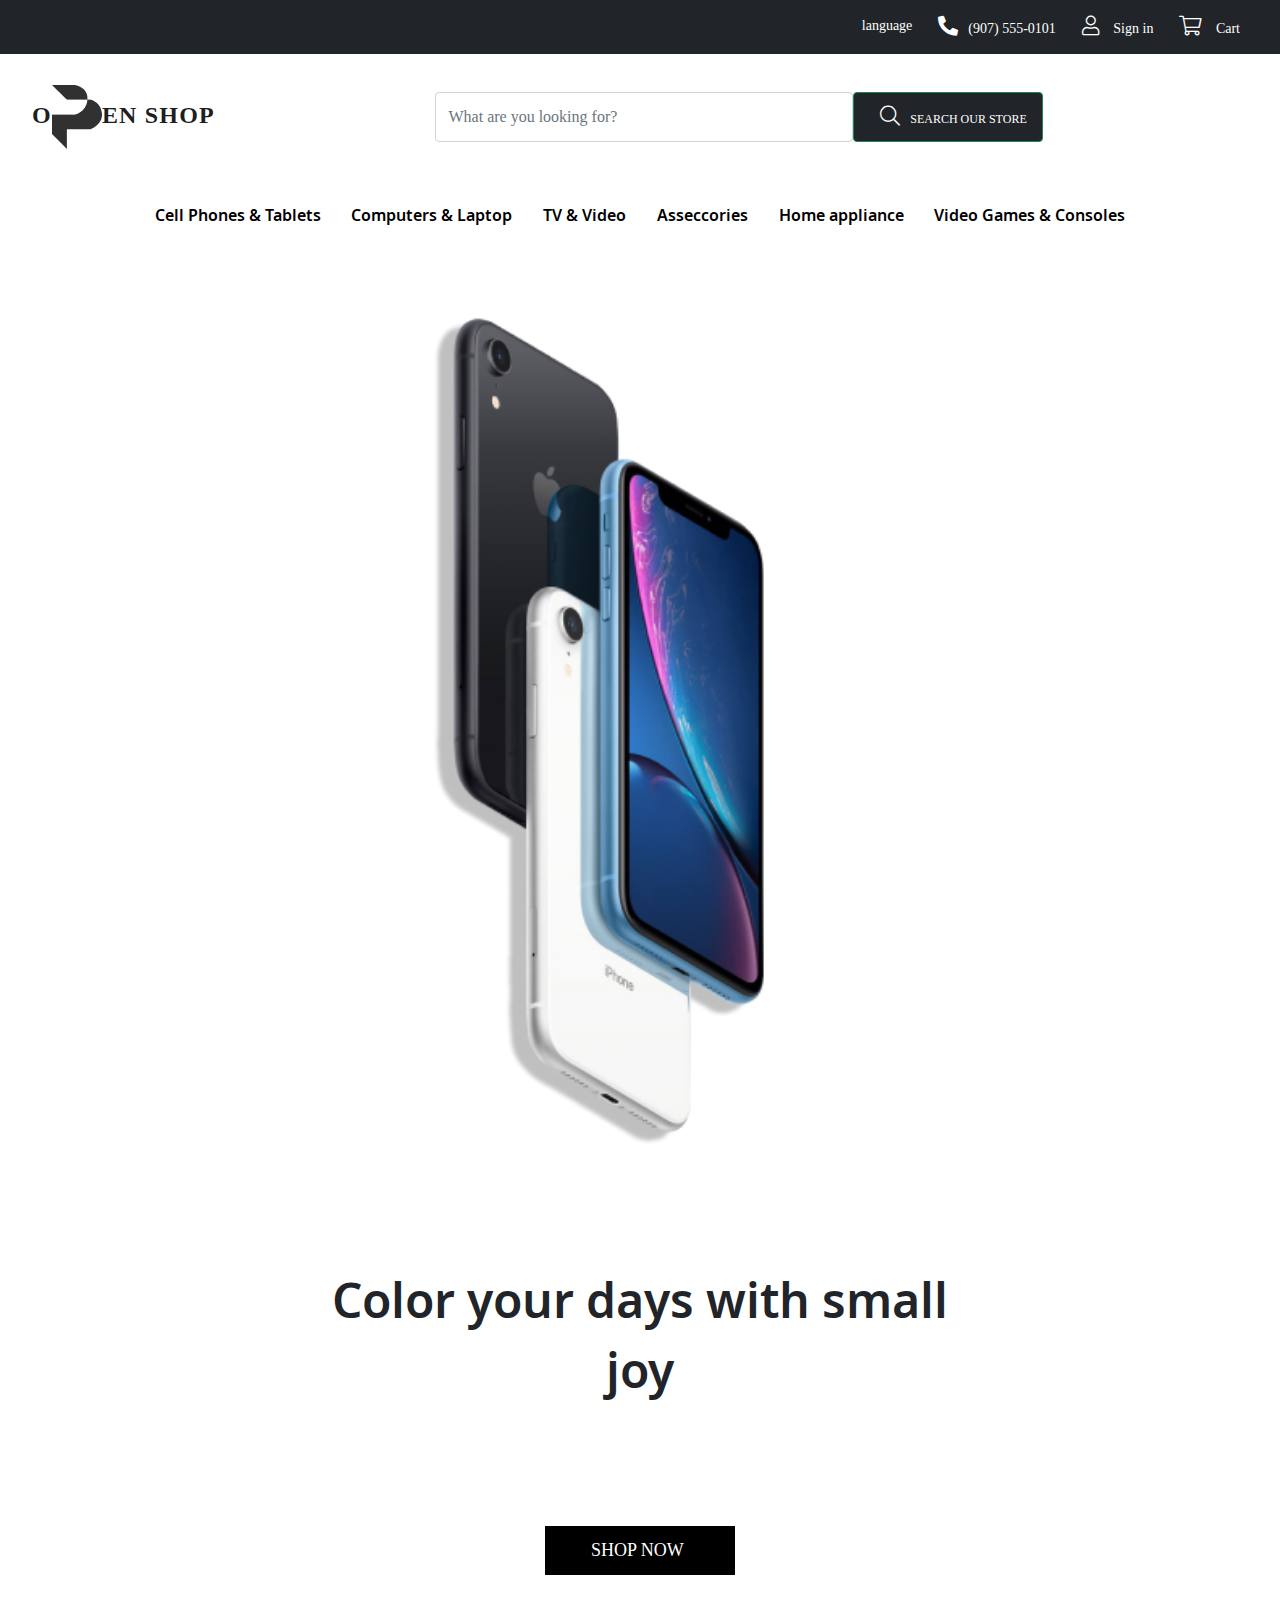
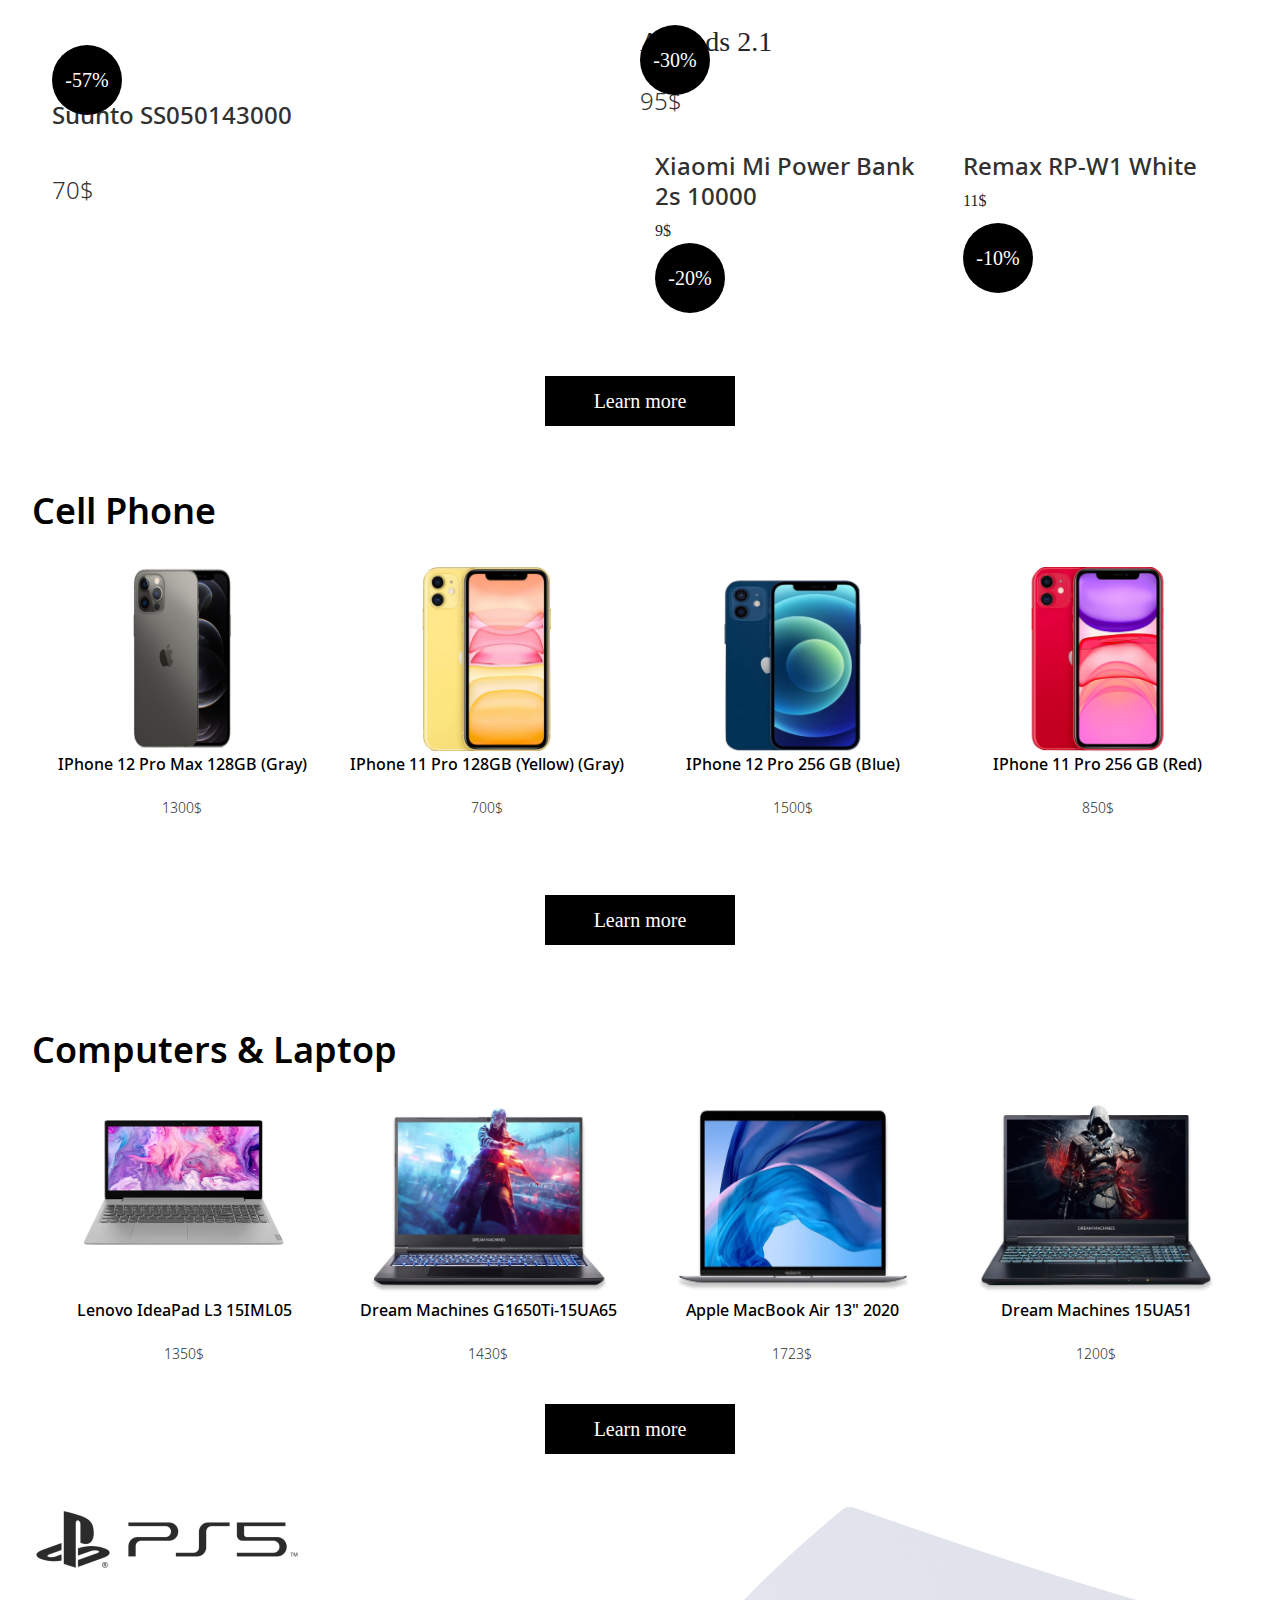
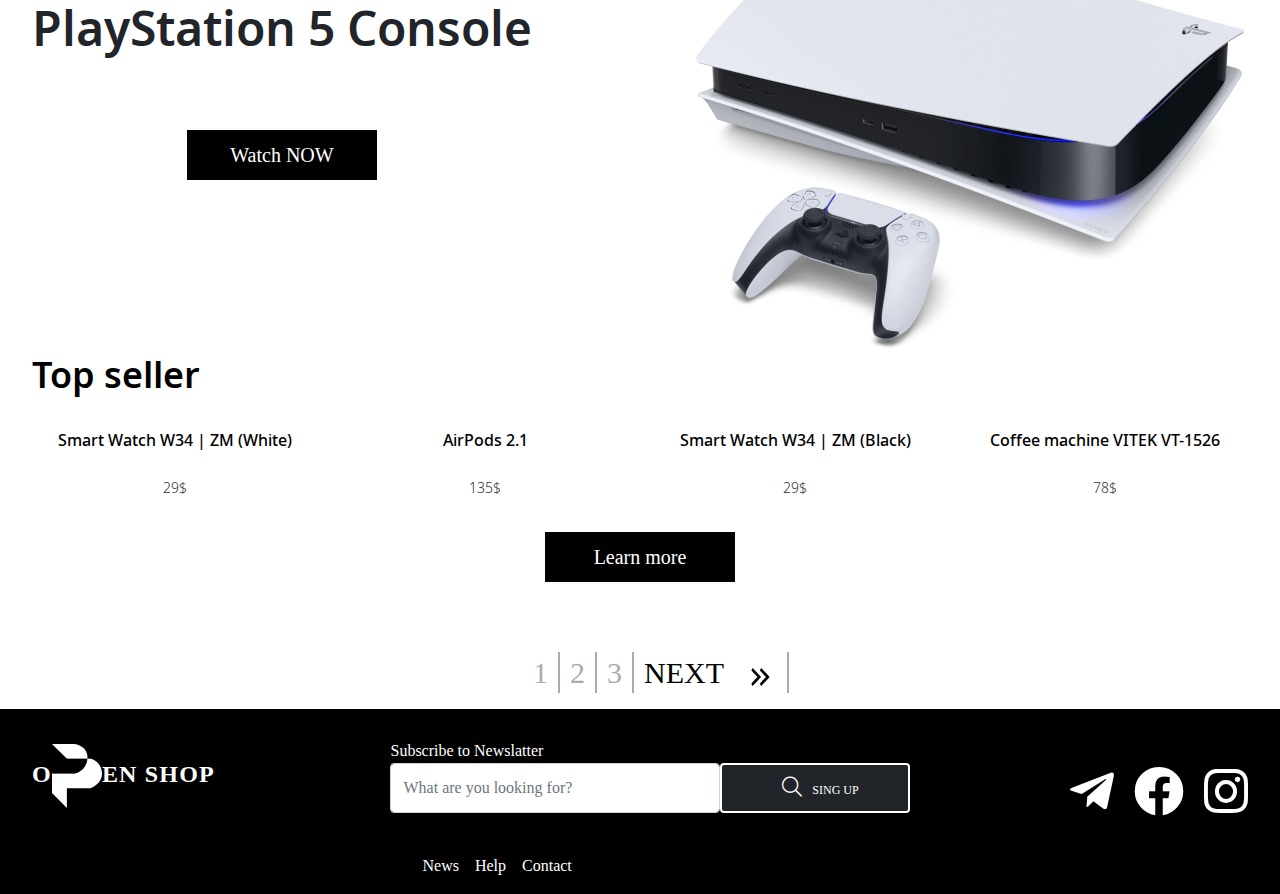
==== index.html @ b8045403 "make site" ====
<!DOCTYPE html>
<html lang="en">

<head>
  <meta charset="UTF-8">
  <meta http-equiv="X-UA-Compatible" content="IE=edge">
  <meta name="viewport" content="width=device-width, initial-scale=1.0">
  <title>Document</title>
  <link rel="stylesheet" href="style/bootstrap.min.css">
  <link rel="shortcut icon" href="images/ico.ico">
  <link rel="stylesheet" href="style/all.min.css">
  <link rel="stylesheet" href="style/style.css">
  <link rel="stylesheet" href="style/media.css">
</head>

<body>
  <header class="header">
    <nav class="header_content navbar navbar-expand-lg navbar-light bg-dark ">
      <div class="container ">

        <button class="navbar-toggler" type="button" data-bs-toggle="collapse" data-bs-target="#navbarNavDropdown"
          aria-controls="navbarNavDropdown" aria-expanded="false" aria-label="Toggle navigation">
          <span class="navbar-toggler-icon"></span>
        </button>
        <div class="collapse navbar-collapse" id="navbarNavDropdown">
          <ul class="navbar-nav ms-auto">
            <li class="nav-item dropdown">
              <a class="drop_position nav-link dropdown-toggle" href="#" id="navbarDropdownMenuLink" role="button"
                data-bs-toggle="dropdown" aria-expanded="false">
                language
              </a>


              <ul class="dropdown-menu" aria-labelledby="navbarDropdownMenuLink">
                <li><a class="drop_links dropdown-item" href="#">English</a></li>
                <li><a class="dropdown-item" href="#">Russian</a></li>
              </ul>
            </li>
            <li class="nav-item">
              <a class="nav-link active" aria-current="page" href="tel:'+907 555-0101'"><i
                  class="fas fa-phone-alt"></i>(907) 555-0101</a>
            </li>
            <li class="nav-item">
              <a class="nav-link" href="#"><i class="fal fa-user"></i> Sign in</a>
            </li>
            <li class="nav-item">
              <a class="nav-link" href="#"><i class="fal fa-shopping-cart"></i> Cart</a>
            </li>

          </ul>
        </div>

      </div>
    </nav>
    <nav class="navbar navbar-light nav2">
      <div class="container wrapper__nav d-flex">
        <a class="navbar-brand logo mogo">o<img src="images/logo.png" alt="">en shop</a>
        <a class="navbar-brand logo kogo">o<img src="images/Vector 1.png" alt="">en shop</a>

        <form class="d-flex col-lg-6 mar head__form">
          <input class="form-control me-0 mb-0 ino" type="search" placeholder="What are you looking for?"
            aria-label="Search">
          <button class="btn btn-outline-success form__btn bg-dark my-2 m-sm-0" type="submit"><i
              class="fal fa-search form__icon"></i>Search our store</button>
        </form>


      </div>
    </nav>

  </header>
  <main class="main">

    <div class="wrapper d-flex justify-content-between flex-lg-row flex-column align-items-center">
      <div class="dropdown">
        <button class="btn btn-secondary dropdown-toggle drop__button" type="button" id="dropdownMenuButton2"
          data-bs-toggle="dropdown" aria-expanded="false">
          Cell Phones & Tablets
        </button>
        <ul class="dropdown-menu dropdown-menu-dark list__m" aria-labelledby="dropdownMenuButton2">
          <div class="dive"></div>
          <div class="d-flex con">
            <ul class="main__list">
              <li><a class="dropdown-item pro" href="#">Cell Phones</a></li>
              <li><a class="dropdown-item" href="#">Xiaomi</a></li>
              <li><a class="dropdown-item" href="#">Apple</a></li>
              <li><a class="dropdown-item" href="#">Samsung</a></li>
              <li><a class="dropdown-item" href="#">Huawei</a></li>
              <li><a class="dropdown-item" href="#">BQ</a></li>
              <li><a class="dropdown-item" href="#">Nokia</a></li>
              <li><a class="dropdown-item" href="#">Inoi</a></li>
              <li><a class="dropdown-item" href="#">Vivo</a></li>
            </ul>
            <ul>
              <li><a class="dropdown-item pro" href="#">Tablets</a></li>
              <li><a class="dropdown-item" href="#">Xiaomi</a></li>
              <li><a class="dropdown-item" href="#">Separa</a></li>
              <li><a class="dropdown-item" href="#">ted link</a></li>
              <li><a class="dropdown-item" href="#">Samsung</a></li>
              <li><a class="dropdown-item" href="#">Huawei</a></li>
              <li><a class="dropdown-item" href="#">BQ</a></li>
              <li><a class="dropdown-item" href="#">More...</a></li>
            </ul>
          </div>




        </ul>
      </div>
      <div class="dropdown">
        <button class="btn btn-secondary dropdown-toggle drop__button" type="button" id="dropdownMenuButton2"
          data-bs-toggle="dropdown" aria-expanded="false">
          Computers & Laptop
        </button>
        <ul class="dropdown-menu dropdown-menu-dark list__m" aria-labelledby="dropdownMenuButton2">
          <div class="dive"></div>
          <div class="d-flex con">
            <ul class="main__list">
              <li><a class="dropdown-item pro" href="#">Cell Phones</a></li>
              <li><a class="dropdown-item" href="#">Xiaomi</a></li>
              <li><a class="dropdown-item" href="#">Apple</a></li>
              <li><a class="dropdown-item" href="#">Samsung</a></li>
              <li><a class="dropdown-item" href="#">Huawei</a></li>
              <li><a class="dropdown-item" href="#">BQ</a></li>
              <li><a class="dropdown-item" href="#">Nokia</a></li>
              <li><a class="dropdown-item" href="#">Inoi</a></li>
              <li><a class="dropdown-item" href="#">Vivo</a></li>
            </ul>
            <ul>
              <li><a class="dropdown-item pro" href="#">Tablets</a></li>
              <li><a class="dropdown-item" href="#">Xiaomi</a></li>
              <li><a class="dropdown-item" href="#">Separa</a></li>
              <li><a class="dropdown-item" href="#">ted link</a></li>
              <li><a class="dropdown-item" href="#">Samsung</a></li>
              <li><a class="dropdown-item" href="#">Huawei</a></li>
              <li><a class="dropdown-item" href="#">BQ</a></li>
              <li><a class="dropdown-item" href="#">More...</a></li>
            </ul>
          </div>




        </ul>
      </div>
      <div class="dropdown">
        <button class="btn btn-secondary dropdown-toggle drop__button" type="button" id="dropdownMenuButton2"
          data-bs-toggle="dropdown" aria-expanded="false">
          TV & Video
        </button>
        <ul class="dropdown-menu dropdown-menu-dark list__m" aria-labelledby="dropdownMenuButton2">
          <div class="dive"></div>
          <div class="d-flex con">
            <ul class="main__list">
              <li><a class="dropdown-item pro" href="#">Cell Phones</a></li>
              <li><a class="dropdown-item" href="#">Xiaomi</a></li>
              <li><a class="dropdown-item" href="#">Apple</a></li>
              <li><a class="dropdown-item" href="#">Samsung</a></li>
              <li><a class="dropdown-item" href="#">Huawei</a></li>
              <li><a class="dropdown-item" href="#">BQ</a></li>
              <li><a class="dropdown-item" href="#">Nokia</a></li>
              <li><a class="dropdown-item" href="#">Inoi</a></li>
              <li><a class="dropdown-item" href="#">Vivo</a></li>
            </ul>
            <ul>
              <li><a class="dropdown-item pro" href="#">Tablets</a></li>
              <li><a class="dropdown-item" href="#">Xiaomi</a></li>
              <li><a class="dropdown-item" href="#">Separa</a></li>
              <li><a class="dropdown-item" href="#">ted link</a></li>
              <li><a class="dropdown-item" href="#">Samsung</a></li>
              <li><a class="dropdown-item" href="#">Huawei</a></li>
              <li><a class="dropdown-item" href="#">BQ</a></li>
              <li><a class="dropdown-item" href="#">More...</a></li>
            </ul>
          </div>




        </ul>
      </div>
      <div class="dropdown">
        <button class="btn btn-secondary dropdown-toggle drop__button" type="button" id="dropdownMenuButton2"
          data-bs-toggle="dropdown" aria-expanded="false">
          Asseccories
        </button>
        <ul class="dropdown-menu dropdown-menu-dark list__m" aria-labelledby="dropdownMenuButton2">
          <div class="dive"></div>
          <div class="d-flex con">
            <ul class="main__list">
              <li><a class="dropdown-item pro" href="#">Cell Phones</a></li>
              <li><a class="dropdown-item" href="#">Xiaomi</a></li>
              <li><a class="dropdown-item" href="#">Apple</a></li>
              <li><a class="dropdown-item" href="#">Samsung</a></li>
              <li><a class="dropdown-item" href="#">Huawei</a></li>
              <li><a class="dropdown-item" href="#">BQ</a></li>
              <li><a class="dropdown-item" href="#">Nokia</a></li>
              <li><a class="dropdown-item" href="#">Inoi</a></li>
              <li><a class="dropdown-item" href="#">Vivo</a></li>
            </ul>
            <ul>
              <li><a class="dropdown-item pro" href="#">Tablets</a></li>
              <li><a class="dropdown-item" href="#">Xiaomi</a></li>
              <li><a class="dropdown-item" href="#">Separa</a></li>
              <li><a class="dropdown-item" href="#">ted link</a></li>
              <li><a class="dropdown-item" href="#">Samsung</a></li>
              <li><a class="dropdown-item" href="#">Huawei</a></li>
              <li><a class="dropdown-item" href="#">BQ</a></li>
              <li><a class="dropdown-item" href="#">More...</a></li>
            </ul>
          </div>




        </ul>
      </div>
      <div class="dropdown">
        <button class="btn btn-secondary dropdown-toggle drop__button" type="button" id="dropdownMenuButton2"
          data-bs-toggle="dropdown" aria-expanded="false">
          Home appliance
        </button>
        <ul class="dropdown-menu dropdown-menu-dark list__m" aria-labelledby="dropdownMenuButton2">
          <div class="dive"></div>
          <div class="d-flex con">
            <ul class="main__list">
              <li><a class="dropdown-item pro" href="#">Cell Phones</a></li>
              <li><a class="dropdown-item" href="#">Xiaomi</a></li>
              <li><a class="dropdown-item" href="#">Apple</a></li>
              <li><a class="dropdown-item" href="#">Samsung</a></li>
              <li><a class="dropdown-item" href="#">Huawei</a></li>
              <li><a class="dropdown-item" href="#">BQ</a></li>
              <li><a class="dropdown-item" href="#">Nokia</a></li>
              <li><a class="dropdown-item" href="#">Inoi</a></li>
              <li><a class="dropdown-item" href="#">Vivo</a></li>
            </ul>
            <ul>
              <li><a class="dropdown-item pro" href="#">Tablets</a></li>
              <li><a class="dropdown-item" href="#">Xiaomi</a></li>
              <li><a class="dropdown-item" href="#">Separa</a></li>
              <li><a class="dropdown-item" href="#">ted link</a></li>
              <li><a class="dropdown-item" href="#">Samsung</a></li>
              <li><a class="dropdown-item" href="#">Huawei</a></li>
              <li><a class="dropdown-item" href="#">BQ</a></li>
              <li><a class="dropdown-item" href="#">More...</a></li>
            </ul>
          </div>




        </ul>
      </div>
      <div class="dropdown">
        <button class="btn btn-secondary dropdown-toggle drop__button" type="button" id="dropdownMenuButton2"
          data-bs-toggle="dropdown" aria-expanded="false">
          Video Games & Consoles
        </button>
        <ul class="dropdown-menu dropdown-menu-dark list__m" aria-labelledby="dropdownMenuButton2">
          <div class="dive"></div>
          <div class="d-flex con">
            <ul class="main__list">
              <li><a class="dropdown-item pro" href="#">Cell Phones</a></li>
              <li><a class="dropdown-item" href="#">Xiaomi</a></li>
              <li><a class="dropdown-item" href="#">Apple</a></li>
              <li><a class="dropdown-item" href="#">Samsung</a></li>
              <li><a class="dropdown-item" href="#">Huawei</a></li>
              <li><a class="dropdown-item" href="#">BQ</a></li>
              <li><a class="dropdown-item" href="#">Nokia</a></li>
              <li><a class="dropdown-item" href="#">Inoi</a></li>
              <li><a class="dropdown-item" href="#">Vivo</a></li>
            </ul>
            <ul>
              <li><a class="dropdown-item pro" href="#">Tablets</a></li>
              <li><a class="dropdown-item" href="#">Xiaomi</a></li>
              <li><a class="dropdown-item" href="#">Separa</a></li>
              <li><a class="dropdown-item" href="#">ted link</a></li>
              <li><a class="dropdown-item" href="#">Samsung</a></li>
              <li><a class="dropdown-item" href="#">Huawei</a></li>
              <li><a class="dropdown-item" href="#">BQ</a></li>
              <li><a class="dropdown-item" href="#">More...</a></li>
            </ul>
          </div>




        </ul>
      </div>
    </div>
    <!-- <div id="carouselExampleIndicators" class="carousel slide" data-bs-ride="carousel">
          <div class="carousel-indicators">
            <button type="button" data-bs-target="#carouselExampleIndicators" data-bs-slide-to="0" class="active " aria-current="true" aria-label="Slide 1"></button>
            <button type="button" data-bs-target="#carouselExampleIndicators" data-bs-slide-to="1" aria-label="Slide 2"></button>
            <button type="button" data-bs-target="#carouselExampleIndicators" data-bs-slide-to="2" aria-label="Slide 3"></button>
          </div>
          <div class="carousel-inner">
            <div class="carousel-item active d-flex">
              <img src="../my-work/images/apple_watch.png" class="d-block w-100 carousel-item__photo" alt="...">
              <div class="carousel-item__content d-flex flex-column align-items-center ">
                <h2 class="carousel-item__title">Color your days with small joy</h2>
                <a href="#" class="carousel-item__btn">SHOP NOW</a>
              </div>
            </div>
          
            <div class="carousel-item d-flex">
              <img src="../my-work/images/xr.png" class="d-block w-100 carousel-item__photo" alt="...">
              
            </div>
            
          </div>
         
        </div> -->




    <section class="slider">
      <div id="carouselExampleIndicators" class="carousel slide" data-bs-ride="carousel">
        <div class="carousel-indicators d-none">
          <button type="button" data-bs-target="#carouselExampleIndicators" data-bs-slide-to="0" class="active"
            aria-current="true" aria-label="Slide 1"></button>
          <button type="button" data-bs-target="#carouselExampleIndicators" data-bs-slide-to="1"
            aria-label="Slide 2"></button>
        </div>
        <div class="carousel-inner seco">
          <div class="container">
            <div class="row">
              <div class="slider-img col-xxl-6">
                <div class="carousel-item active">
                  <img src="images/xr.png" class="d-block w-100" alt="...">
                </div>
                <div class="carousel-item ">
                  <img src="images/apple_watch.png" class="d-block w-100" alt="...">
                </div>
                
              </div>
              <div class="slider-content col-xxl-6 d-flex flex-column align-items-center">
                <h2 class="carousel-item__title">Color your days with small joy</h2>
                <a href="#" class="carousel-item__btn">SHOP NOW</a>
              </div>
            </div>
          </div>

        </div>
      </div>
    </section>
    <section class="discount">
      <div class="container">
        <div class="row">
          <div class="discount__content d-flex justify-content-between mb-5">
            <div class="discount__main col-xl-6 col-lg-6">
              <div class="discount__lable"><span>-57%</span></div><img src="../my-work/images/watches.jpeg" alt="" class="discount__main-photo d-block ">
              <h3 class="discount__main-title">Suunto SS050143000</h3>
              <span class="discount__price">70$</span>
            </div>
            <div class="discount__right col-xl-6 col-lg-6">
              <div class="discount__up">
                <div class="discount__lable">
                  <span>-30%</span></div><img src="../my-work/images/airpods.jpeg" alt="" class="discount__up-photo">
                  <h3 class="discount__up-title">Airpods 2.1</h3>
                  <span class="discount__price">95$</span>
                

              </div>
              <div class="discount__down d-flex flex-wrap justify-content-between">
                <div class="discount__down-left col-xl-3 col-lg-3">
                  <h3 class="discount__down-left-title">Xiaomi Mi Power Bank 2s 10000</h3>
                  <span class="discount__cost">9$</span>
                  <div class="discount__bottom d-flex align-items-end justify-content-between">
                   <div class="discount__lablek"><span>-20%</span></div>
                   <img src="../my-work/images/powerbank.png" alt="" class="discount__down-left-photo">
  
 
                  </div>
                 
                </div>
                <div class="discount__down-right">
                  <h3 class="discount__down-left-title">Remax RP-W1 White</h3>
                  <span class="discount__cost">11$</span>
                  <div class="discount__bottom v d-flex align-items-end justify-content-between">
                   <div class="discount__lablek"><span>-10%</span></div>
                   <img src="../my-work/images/macsafe.jpeg" alt="" class="discount__down-left-photo">
  
 
                  </div>
                </div>
              </div>
            </div>
          </div>
        </div>
       <a href="#" class="discount__btn d-flex justify-content-center align-items-center">Learn more</a>
      </div>
    </section>
    <section class="phones">
      <div class="container">
        <h2 class="titles">Cell Phone</h2>
        <div class="row">
          <div class="phones__cards d-flex flex-wrap justify-content-center justify-content-xl-between ">
            <div class="phones__item">
              <img src="images/12pro.png" alt="" class="phones__img">
              <img src="images/shadow.png" alt="" class="phones__shadow kogo">
              <h3 class="phones__title">IPhone 12 Pro Max 128GB (Gray)</h3>
              <span class="phones__price pc__price">1300$</span>
            </div>
            <div class="phones__item">
              <img src="images/yel.png" alt="" class="phones__img">
              <img src="images/shadow.png" alt="" class="phones__shadow kogo">
              <h3 class="phones__title">IPhone 11 Pro 128GB (Yellow) (Gray)</h3>
              <span class="phones__price pc__price">700$</span>
            </div>
            <div class="phones__item">
              <img src="images/blue.png" alt="" class="phones__img">
              <img src="images/shadow.png" alt="" class="phones__shadow kogo">
              <h3 class="phones__title">IPhone 12 Pro 256 GB (Blue)</h3>
              <span class="phones__price pc__price">1500$</span>
            </div>
            <div class="phones__item">
              <img src="images/red.png" alt="" class="phones__img">
              <img src="images/shadow.png" alt="" class="phones__shadow kogo">
              <h3 class="phones__title">IPhone 11 Pro 256 GB (Red)</h3>
              <span class="phones__price pc__price">850$</span>
            </div>
          
           
          </div>
        </div>
        <a href="../my-work/buy.html" class="discount__btn d-flex justify-content-center align-items-center">Learn more</a>
      </div>
    </section>
    <section class="pc">
      <div class="container">
        <h2 class="titles">Computers & Laptop</h2>
        <div class="row">
          <div class="pc__cards d-grid">
            <div class="pc__item d-flex flex-column align-items-center ">
              <img src="images/laptop.png" alt="" class="pc__photo">
              <h3 class="pc__title">Lenovo IdeaPad L3 15IML05</h3>
              <span class="pc__price">1350$</span>
            </div>
            <div class="pc__item d-flex flex-column align-items-center ">
              <img src="images/lap2.png" alt="" class="pc__photo">
              <h3 class="pc__title">Dream Machines G1650Ti-15UA65</h3>
              <span class="pc__price">1430$</span>
            </div>
            <div class="pc__item d-flex flex-column align-items-center">
              <img src="images/lap3.png" alt="" class="pc__photo">
              <h3 class="pc__title">Apple MacBook Air 13" 2020</h3>
              <span class="pc__price">1723$</span>
            </div>
            <div class="pc__item d-flex flex-column align-items-center">
              <img src="images/lap4.png" alt="" class="pc__photo">
              <h3 class="pc__title">Dream Machines 15UA51</h3>
              <span class="pc__price">1200$</span>
            </div>
           
          </div>
        </div>
        <a href="#" class="discount__btn d-flex justify-content-center align-items-center">Learn more</a>
      </div>
    </section>
    <section class="play">
      <div class="container">
        <div class="row">
          <div class="play__box d-flex justify-content-between">
            <div class="play__content">
              <a href="#" class="play__logo mogo"><img src="images/ps-logo.png" alt=""></a>
              <a href="#" class="play__logo kogo"><img src="images/pswhite.png" alt=""></a>
              
              <h2 class="play__title">PlayStation 5 Console</h2>
              <a href="#" class="discount__btn d-flex justify-content-center align-items-center my-2">Watch NOW</a>
            </div>
            <img src="images/ps.png" alt="" class="play__photo">
          </div>
        </div>
      </div>
    </section>
    <div class="top">
      <div class="container">
        <h2 class="titles">Top seller</h2>
        <div class="row">
          <div class="top__item col-sm-6 col-12 d-flex flex-column align-items-center col-md-6 col-xl-3 col-lg-3">
            <img src="images/iwatch.png" alt="" class="top__photo pc__photo slider__photo kogo">
            <h3 class="top__title pc__title">Smart Watch W34 | ZM (White)</h3>
            <span class="top__price d-flex justify-content-center my-1 pc__price">29$</span>
          </div>
          <div class="top__item col-sm-6 col-12 d-flex flex-column align-items-center col-md-6 col-xl-3 col-lg-3">
            <img src="images/airpods.png" alt="" class="top__photo pc__photo slider__photo kogo">
            <h3 class="top__title pc__title">AirPods 2.1</h3>
            <span class="top__price d-flex justify-content-center my-1 pc__price">135$</span>
          </div>
          <div class="top__item col-sm-6 col-12 d-flex flex-column align-items-center col-md-6 col-xl-3 col-lg-3">
            <img src="images/topper.png" alt="" class="top__photo pc__photo slider__photo kogo">
            <h3 class="top__title pc__title">Smart Watch W34 | ZM (Black)</h3>
            <span class="top__price d-flex justify-content-center my-1 pc__price">29$</span>
          </div>
          <div class="top__item col-sm-6 col-12 d-flex flex-column align-items-center col-md-6 col-xl-3 col-lg-3">
            <img src="images/cofee.png" alt="" class="top__photo pc__photo slider__photo kogo">
            <h3 class="top__title pc__title">Coffee machine VITEK VT-1526</h3>
            <span class="top__price d-flex justify-content-center my-1 pc__price">78$</span>
          </div>
        </div>
        <a href="#" class="discount__btn d-flex justify-content-center align-items-center my-3">Learn more</a>
      </div>
    </div>
    <div class="main__pages">
      <ul class="main__pages-list d-flex justify-content-center">
        <li><a href="index.html" class="main__pages-link">1</a></li>
        <li><a href="page2.html" class="main__pages-link">2</a></li>
        <li><a href="buy.html" class="main__pages-link">3</a></li>
        <li><a href="index.html" class="main__pages-link"><span>next</span> </a></li>
        <li><a href="index.html" class="main__pages-link mogo"><img src="images/back.png" alt=""></a></li>
        <li><a href="index.html" class="main__pages-link kogo"><img src="images/icowhite.png" alt=""></a></li>
      </ul>
      
    </div>
  </main>
  <footer class="footer">
    <div class="container">
      <div class="row">
        <div class="footer__content d-flex justify-content-between">
          <a class="navbar-brand logo text-start f">o<img src="images/logo__white.png" alt="">en shop</a>
          <div class="footer__div">
            
            <form class="d-flex col-lg-6 mar flex-column lar">
              <span class="footer__info d-block">Subscribe to Newslatter</span>
              <div class="wr d-flex">
                <input class="form-control me-0 mb-0" type="search" placeholder="What are you looking for?"
                aria-label="Search">
              <button class="btn btn-outline-success form__btn bg-dark footer__bor" type="submit"><i
                  class="fal fa-search form__icon"></i>SING UP</button>
              </div>
            
            </form>
            <ul class="footer__list d-flex">
              <li><a href="#" class="footer__link">News</a></li>
              <li><a href="#" class="footer__link mx-3">Help</a></li>
              <li><a href="#" class="footer__link">Contact</a></li>
            </ul>
          </div>
          <div class="ico d-flex">
           <a href="#" class="ico__link"><i class="fab fa-telegram-plane"></i></a>
           <a href="#" class="ico__link"><i class="fab fa-facebook"></i></a>
           <a href="#" class="ico__link"><i class="fab fa-instagram"></i></a> 
            
            
          </div>
        </div>
        
        
       
      </div>
    </div>
  </footer>

  <script src="js/bootstrap.bundle.min.js"></script>
</body>

</html>
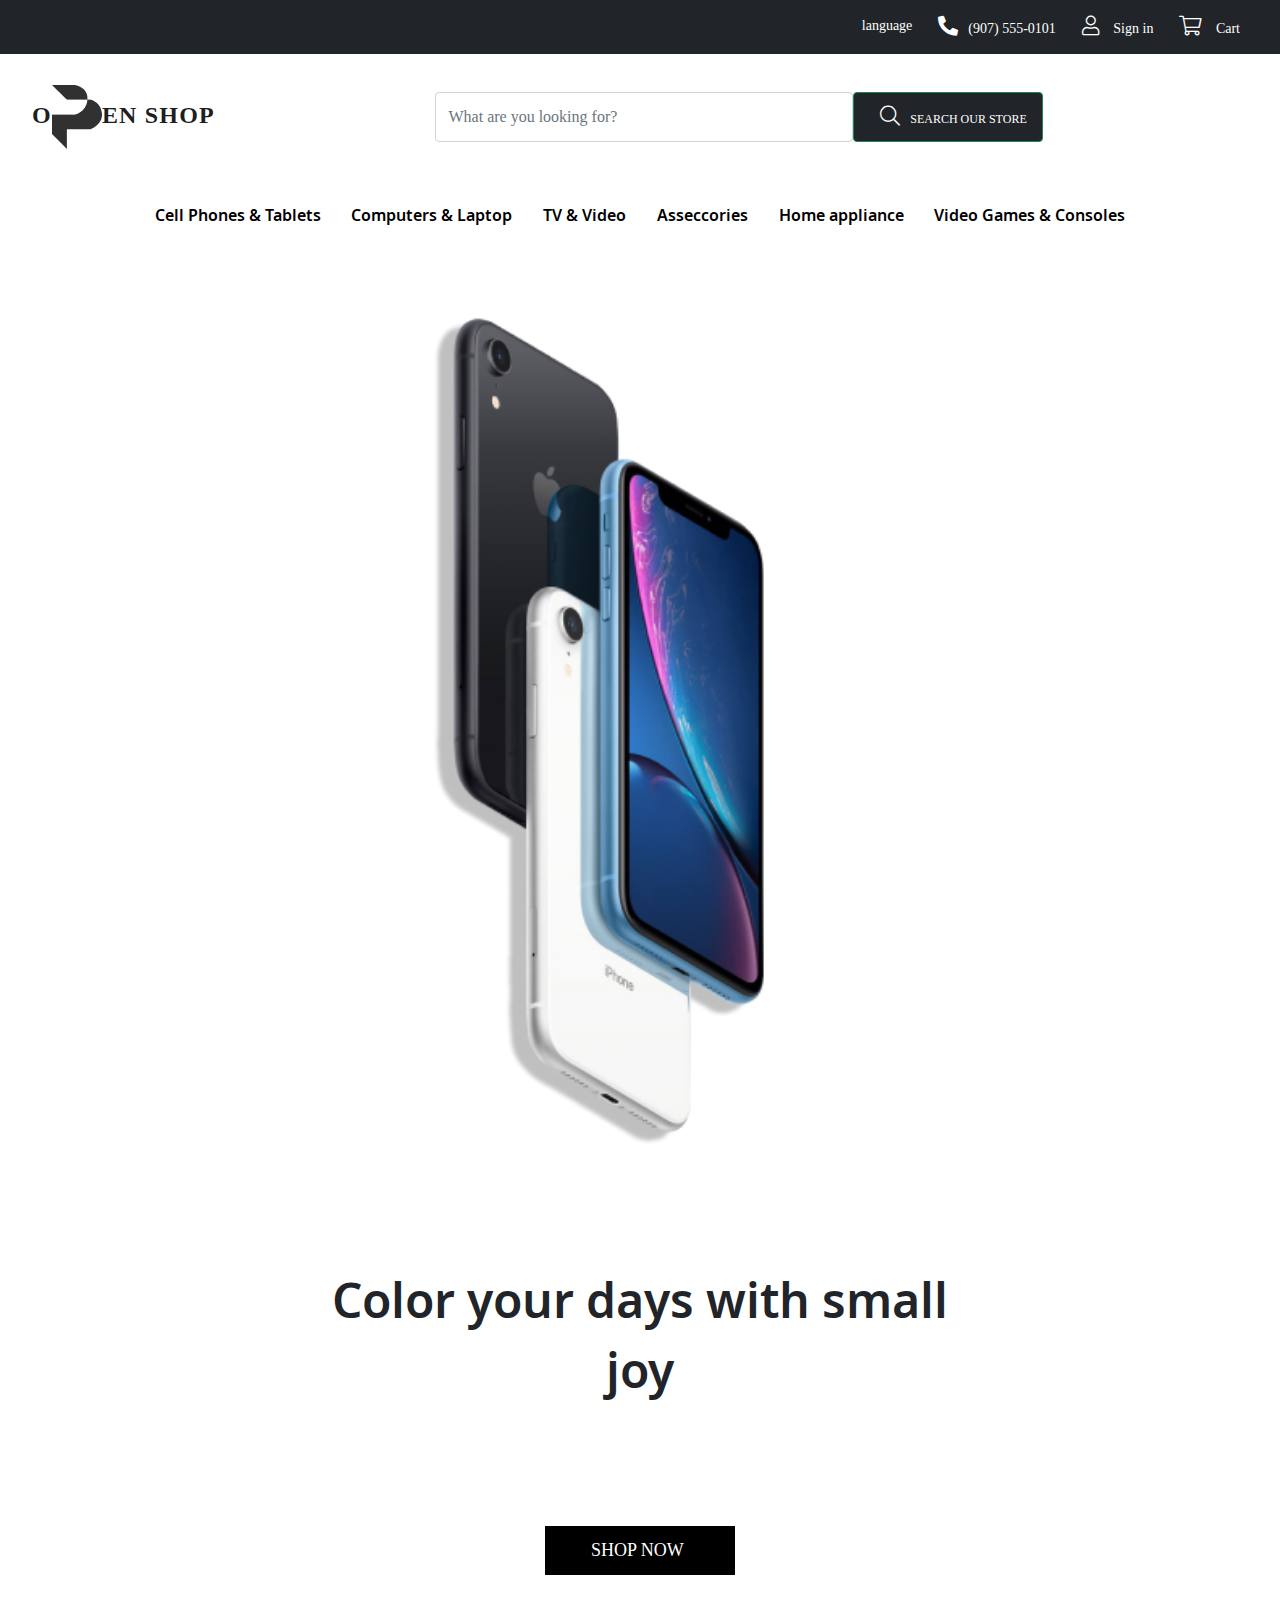
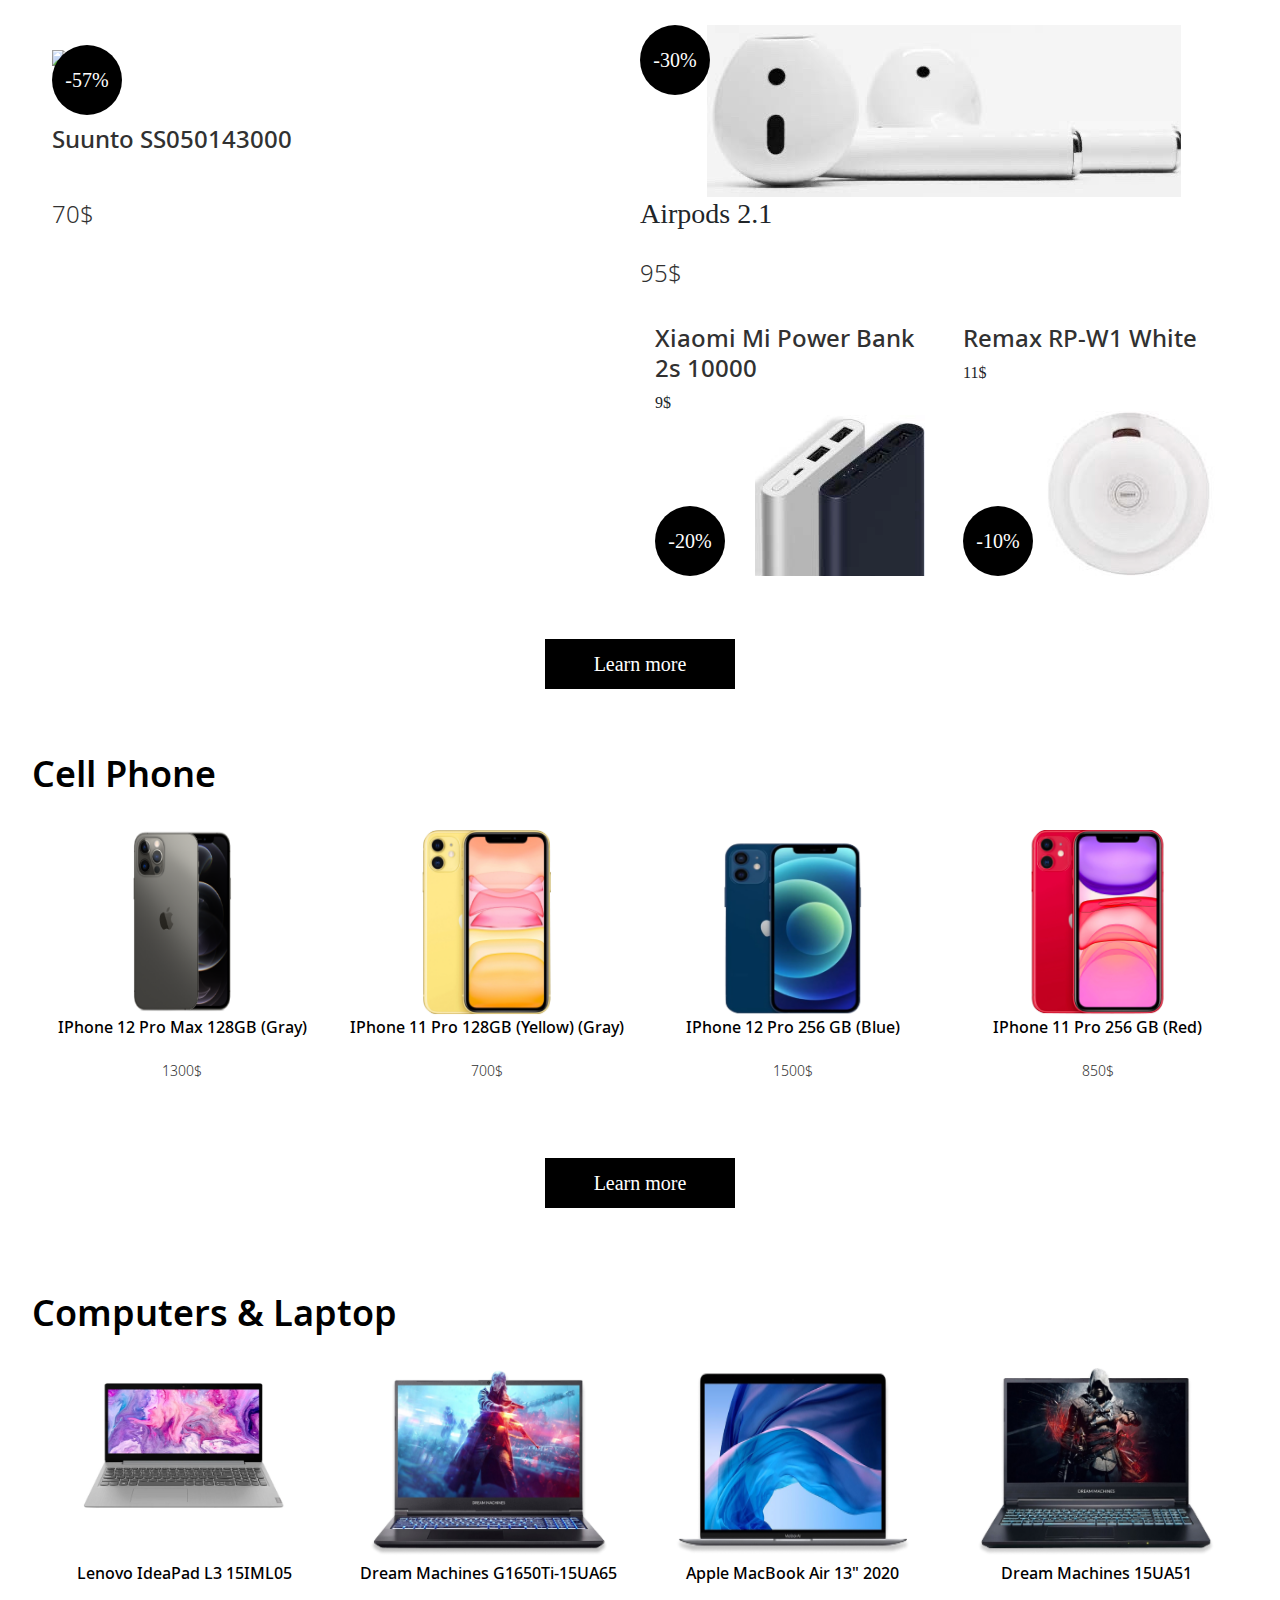
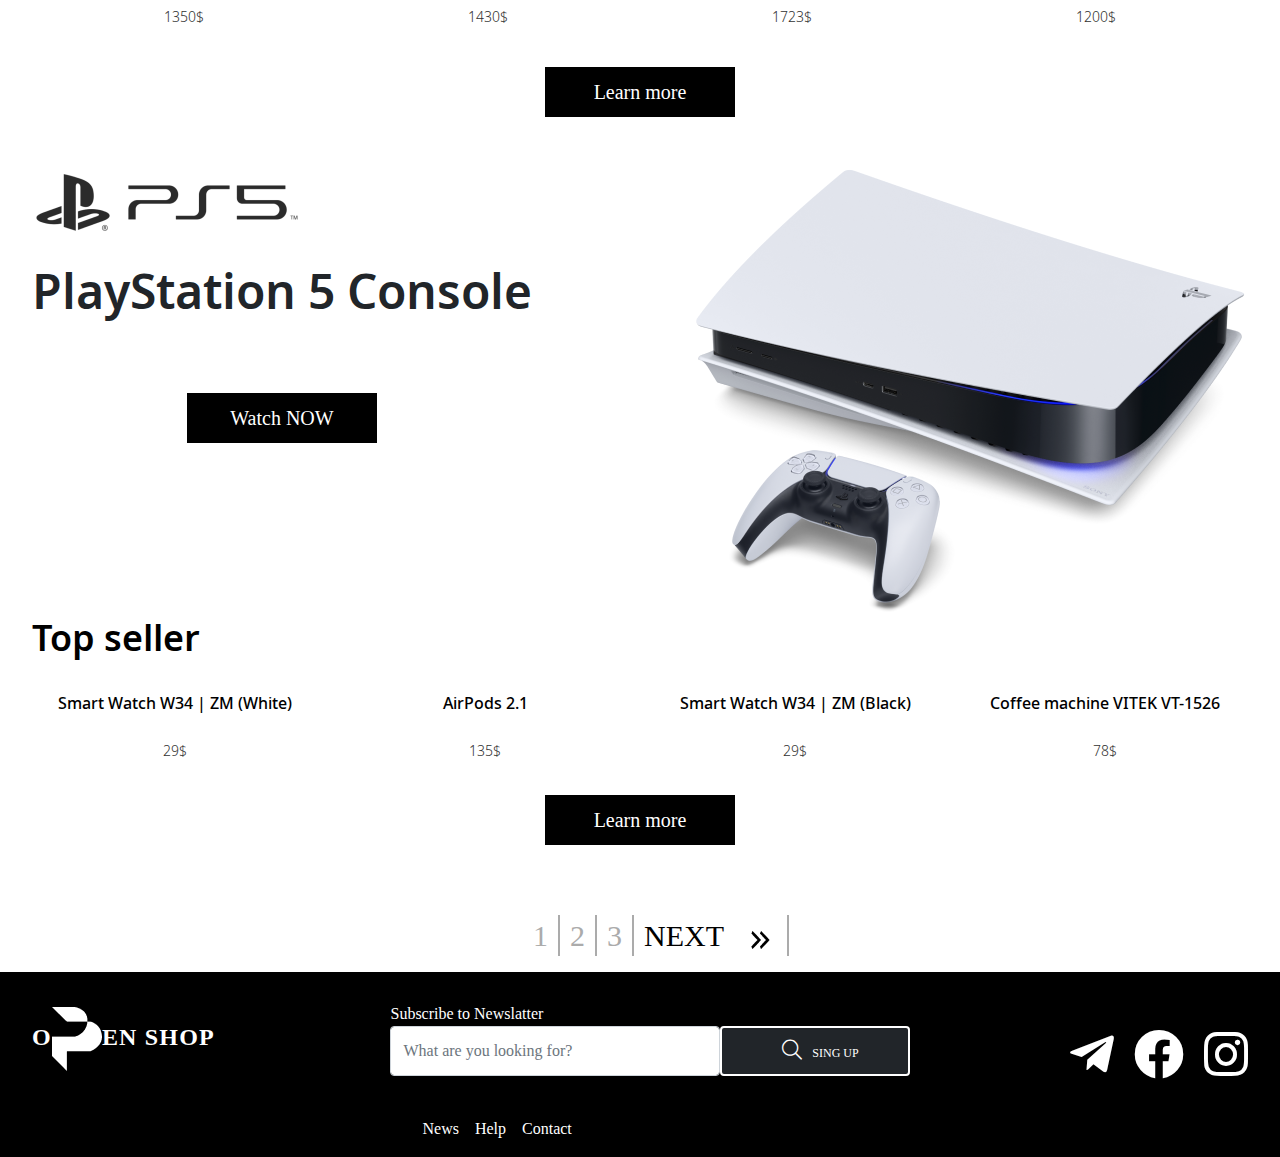
==== commit 0168b8ed: "Add files via upload" ====
--- a/index.html
+++ b/index.html
@@ -1,560 +1,560 @@
-<!DOCTYPE html>
-<html lang="en">
-
-<head>
-  <meta charset="UTF-8">
-  <meta http-equiv="X-UA-Compatible" content="IE=edge">
-  <meta name="viewport" content="width=device-width, initial-scale=1.0">
-  <title>Document</title>
-  <link rel="stylesheet" href="style/bootstrap.min.css">
-  <link rel="shortcut icon" href="images/ico.ico">
-  <link rel="stylesheet" href="style/all.min.css">
-  <link rel="stylesheet" href="style/style.css">
-  <link rel="stylesheet" href="style/media.css">
-</head>
-
-<body>
-  <header class="header">
-    <nav class="header_content navbar navbar-expand-lg navbar-light bg-dark ">
-      <div class="container ">
-
-        <button class="navbar-toggler" type="button" data-bs-toggle="collapse" data-bs-target="#navbarNavDropdown"
-          aria-controls="navbarNavDropdown" aria-expanded="false" aria-label="Toggle navigation">
-          <span class="navbar-toggler-icon"></span>
-        </button>
-        <div class="collapse navbar-collapse" id="navbarNavDropdown">
-          <ul class="navbar-nav ms-auto">
-            <li class="nav-item dropdown">
-              <a class="drop_position nav-link dropdown-toggle" href="#" id="navbarDropdownMenuLink" role="button"
-                data-bs-toggle="dropdown" aria-expanded="false">
-                language
-              </a>
-
-
-              <ul class="dropdown-menu" aria-labelledby="navbarDropdownMenuLink">
-                <li><a class="drop_links dropdown-item" href="#">English</a></li>
-                <li><a class="dropdown-item" href="#">Russian</a></li>
-              </ul>
-            </li>
-            <li class="nav-item">
-              <a class="nav-link active" aria-current="page" href="tel:'+907 555-0101'"><i
-                  class="fas fa-phone-alt"></i>(907) 555-0101</a>
-            </li>
-            <li class="nav-item">
-              <a class="nav-link" href="#"><i class="fal fa-user"></i> Sign in</a>
-            </li>
-            <li class="nav-item">
-              <a class="nav-link" href="#"><i class="fal fa-shopping-cart"></i> Cart</a>
-            </li>
-
-          </ul>
-        </div>
-
-      </div>
-    </nav>
-    <nav class="navbar navbar-light nav2">
-      <div class="container wrapper__nav d-flex">
-        <a class="navbar-brand logo mogo">o<img src="images/logo.png" alt="">en shop</a>
-        <a class="navbar-brand logo kogo">o<img src="images/Vector 1.png" alt="">en shop</a>
-
-        <form class="d-flex col-lg-6 mar head__form">
-          <input class="form-control me-0 mb-0 ino" type="search" placeholder="What are you looking for?"
-            aria-label="Search">
-          <button class="btn btn-outline-success form__btn bg-dark my-2 m-sm-0" type="submit"><i
-              class="fal fa-search form__icon"></i>Search our store</button>
-        </form>
-
-
-      </div>
-    </nav>
-
-  </header>
-  <main class="main">
-
-    <div class="wrapper d-flex justify-content-between flex-lg-row flex-column align-items-center">
-      <div class="dropdown">
-        <button class="btn btn-secondary dropdown-toggle drop__button" type="button" id="dropdownMenuButton2"
-          data-bs-toggle="dropdown" aria-expanded="false">
-          Cell Phones & Tablets
-        </button>
-        <ul class="dropdown-menu dropdown-menu-dark list__m" aria-labelledby="dropdownMenuButton2">
-          <div class="dive"></div>
-          <div class="d-flex con">
-            <ul class="main__list">
-              <li><a class="dropdown-item pro" href="#">Cell Phones</a></li>
-              <li><a class="dropdown-item" href="#">Xiaomi</a></li>
-              <li><a class="dropdown-item" href="#">Apple</a></li>
-              <li><a class="dropdown-item" href="#">Samsung</a></li>
-              <li><a class="dropdown-item" href="#">Huawei</a></li>
-              <li><a class="dropdown-item" href="#">BQ</a></li>
-              <li><a class="dropdown-item" href="#">Nokia</a></li>
-              <li><a class="dropdown-item" href="#">Inoi</a></li>
-              <li><a class="dropdown-item" href="#">Vivo</a></li>
-            </ul>
-            <ul>
-              <li><a class="dropdown-item pro" href="#">Tablets</a></li>
-              <li><a class="dropdown-item" href="#">Xiaomi</a></li>
-              <li><a class="dropdown-item" href="#">Separa</a></li>
-              <li><a class="dropdown-item" href="#">ted link</a></li>
-              <li><a class="dropdown-item" href="#">Samsung</a></li>
-              <li><a class="dropdown-item" href="#">Huawei</a></li>
-              <li><a class="dropdown-item" href="#">BQ</a></li>
-              <li><a class="dropdown-item" href="#">More...</a></li>
-            </ul>
-          </div>
-
-
-
-
-        </ul>
-      </div>
-      <div class="dropdown">
-        <button class="btn btn-secondary dropdown-toggle drop__button" type="button" id="dropdownMenuButton2"
-          data-bs-toggle="dropdown" aria-expanded="false">
-          Computers & Laptop
-        </button>
-        <ul class="dropdown-menu dropdown-menu-dark list__m" aria-labelledby="dropdownMenuButton2">
-          <div class="dive"></div>
-          <div class="d-flex con">
-            <ul class="main__list">
-              <li><a class="dropdown-item pro" href="#">Cell Phones</a></li>
-              <li><a class="dropdown-item" href="#">Xiaomi</a></li>
-              <li><a class="dropdown-item" href="#">Apple</a></li>
-              <li><a class="dropdown-item" href="#">Samsung</a></li>
-              <li><a class="dropdown-item" href="#">Huawei</a></li>
-              <li><a class="dropdown-item" href="#">BQ</a></li>
-              <li><a class="dropdown-item" href="#">Nokia</a></li>
-              <li><a class="dropdown-item" href="#">Inoi</a></li>
-              <li><a class="dropdown-item" href="#">Vivo</a></li>
-            </ul>
-            <ul>
-              <li><a class="dropdown-item pro" href="#">Tablets</a></li>
-              <li><a class="dropdown-item" href="#">Xiaomi</a></li>
-              <li><a class="dropdown-item" href="#">Separa</a></li>
-              <li><a class="dropdown-item" href="#">ted link</a></li>
-              <li><a class="dropdown-item" href="#">Samsung</a></li>
-              <li><a class="dropdown-item" href="#">Huawei</a></li>
-              <li><a class="dropdown-item" href="#">BQ</a></li>
-              <li><a class="dropdown-item" href="#">More...</a></li>
-            </ul>
-          </div>
-
-
-
-
-        </ul>
-      </div>
-      <div class="dropdown">
-        <button class="btn btn-secondary dropdown-toggle drop__button" type="button" id="dropdownMenuButton2"
-          data-bs-toggle="dropdown" aria-expanded="false">
-          TV & Video
-        </button>
-        <ul class="dropdown-menu dropdown-menu-dark list__m" aria-labelledby="dropdownMenuButton2">
-          <div class="dive"></div>
-          <div class="d-flex con">
-            <ul class="main__list">
-              <li><a class="dropdown-item pro" href="#">Cell Phones</a></li>
-              <li><a class="dropdown-item" href="#">Xiaomi</a></li>
-              <li><a class="dropdown-item" href="#">Apple</a></li>
-              <li><a class="dropdown-item" href="#">Samsung</a></li>
-              <li><a class="dropdown-item" href="#">Huawei</a></li>
-              <li><a class="dropdown-item" href="#">BQ</a></li>
-              <li><a class="dropdown-item" href="#">Nokia</a></li>
-              <li><a class="dropdown-item" href="#">Inoi</a></li>
-              <li><a class="dropdown-item" href="#">Vivo</a></li>
-            </ul>
-            <ul>
-              <li><a class="dropdown-item pro" href="#">Tablets</a></li>
-              <li><a class="dropdown-item" href="#">Xiaomi</a></li>
-              <li><a class="dropdown-item" href="#">Separa</a></li>
-              <li><a class="dropdown-item" href="#">ted link</a></li>
-              <li><a class="dropdown-item" href="#">Samsung</a></li>
-              <li><a class="dropdown-item" href="#">Huawei</a></li>
-              <li><a class="dropdown-item" href="#">BQ</a></li>
-              <li><a class="dropdown-item" href="#">More...</a></li>
-            </ul>
-          </div>
-
-
-
-
-        </ul>
-      </div>
-      <div class="dropdown">
-        <button class="btn btn-secondary dropdown-toggle drop__button" type="button" id="dropdownMenuButton2"
-          data-bs-toggle="dropdown" aria-expanded="false">
-          Asseccories
-        </button>
-        <ul class="dropdown-menu dropdown-menu-dark list__m" aria-labelledby="dropdownMenuButton2">
-          <div class="dive"></div>
-          <div class="d-flex con">
-            <ul class="main__list">
-              <li><a class="dropdown-item pro" href="#">Cell Phones</a></li>
-              <li><a class="dropdown-item" href="#">Xiaomi</a></li>
-              <li><a class="dropdown-item" href="#">Apple</a></li>
-              <li><a class="dropdown-item" href="#">Samsung</a></li>
-              <li><a class="dropdown-item" href="#">Huawei</a></li>
-              <li><a class="dropdown-item" href="#">BQ</a></li>
-              <li><a class="dropdown-item" href="#">Nokia</a></li>
-              <li><a class="dropdown-item" href="#">Inoi</a></li>
-              <li><a class="dropdown-item" href="#">Vivo</a></li>
-            </ul>
-            <ul>
-              <li><a class="dropdown-item pro" href="#">Tablets</a></li>
-              <li><a class="dropdown-item" href="#">Xiaomi</a></li>
-              <li><a class="dropdown-item" href="#">Separa</a></li>
-              <li><a class="dropdown-item" href="#">ted link</a></li>
-              <li><a class="dropdown-item" href="#">Samsung</a></li>
-              <li><a class="dropdown-item" href="#">Huawei</a></li>
-              <li><a class="dropdown-item" href="#">BQ</a></li>
-              <li><a class="dropdown-item" href="#">More...</a></li>
-            </ul>
-          </div>
-
-
-
-
-        </ul>
-      </div>
-      <div class="dropdown">
-        <button class="btn btn-secondary dropdown-toggle drop__button" type="button" id="dropdownMenuButton2"
-          data-bs-toggle="dropdown" aria-expanded="false">
-          Home appliance
-        </button>
-        <ul class="dropdown-menu dropdown-menu-dark list__m" aria-labelledby="dropdownMenuButton2">
-          <div class="dive"></div>
-          <div class="d-flex con">
-            <ul class="main__list">
-              <li><a class="dropdown-item pro" href="#">Cell Phones</a></li>
-              <li><a class="dropdown-item" href="#">Xiaomi</a></li>
-              <li><a class="dropdown-item" href="#">Apple</a></li>
-              <li><a class="dropdown-item" href="#">Samsung</a></li>
-              <li><a class="dropdown-item" href="#">Huawei</a></li>
-              <li><a class="dropdown-item" href="#">BQ</a></li>
-              <li><a class="dropdown-item" href="#">Nokia</a></li>
-              <li><a class="dropdown-item" href="#">Inoi</a></li>
-              <li><a class="dropdown-item" href="#">Vivo</a></li>
-            </ul>
-            <ul>
-              <li><a class="dropdown-item pro" href="#">Tablets</a></li>
-              <li><a class="dropdown-item" href="#">Xiaomi</a></li>
-              <li><a class="dropdown-item" href="#">Separa</a></li>
-              <li><a class="dropdown-item" href="#">ted link</a></li>
-              <li><a class="dropdown-item" href="#">Samsung</a></li>
-              <li><a class="dropdown-item" href="#">Huawei</a></li>
-              <li><a class="dropdown-item" href="#">BQ</a></li>
-              <li><a class="dropdown-item" href="#">More...</a></li>
-            </ul>
-          </div>
-
-
-
-
-        </ul>
-      </div>
-      <div class="dropdown">
-        <button class="btn btn-secondary dropdown-toggle drop__button" type="button" id="dropdownMenuButton2"
-          data-bs-toggle="dropdown" aria-expanded="false">
-          Video Games & Consoles
-        </button>
-        <ul class="dropdown-menu dropdown-menu-dark list__m" aria-labelledby="dropdownMenuButton2">
-          <div class="dive"></div>
-          <div class="d-flex con">
-            <ul class="main__list">
-              <li><a class="dropdown-item pro" href="#">Cell Phones</a></li>
-              <li><a class="dropdown-item" href="#">Xiaomi</a></li>
-              <li><a class="dropdown-item" href="#">Apple</a></li>
-              <li><a class="dropdown-item" href="#">Samsung</a></li>
-              <li><a class="dropdown-item" href="#">Huawei</a></li>
-              <li><a class="dropdown-item" href="#">BQ</a></li>
-              <li><a class="dropdown-item" href="#">Nokia</a></li>
-              <li><a class="dropdown-item" href="#">Inoi</a></li>
-              <li><a class="dropdown-item" href="#">Vivo</a></li>
-            </ul>
-            <ul>
-              <li><a class="dropdown-item pro" href="#">Tablets</a></li>
-              <li><a class="dropdown-item" href="#">Xiaomi</a></li>
-              <li><a class="dropdown-item" href="#">Separa</a></li>
-              <li><a class="dropdown-item" href="#">ted link</a></li>
-              <li><a class="dropdown-item" href="#">Samsung</a></li>
-              <li><a class="dropdown-item" href="#">Huawei</a></li>
-              <li><a class="dropdown-item" href="#">BQ</a></li>
-              <li><a class="dropdown-item" href="#">More...</a></li>
-            </ul>
-          </div>
-
-
-
-
-        </ul>
-      </div>
-    </div>
-    <!-- <div id="carouselExampleIndicators" class="carousel slide" data-bs-ride="carousel">
-          <div class="carousel-indicators">
-            <button type="button" data-bs-target="#carouselExampleIndicators" data-bs-slide-to="0" class="active " aria-current="true" aria-label="Slide 1"></button>
-            <button type="button" data-bs-target="#carouselExampleIndicators" data-bs-slide-to="1" aria-label="Slide 2"></button>
-            <button type="button" data-bs-target="#carouselExampleIndicators" data-bs-slide-to="2" aria-label="Slide 3"></button>
-          </div>
-          <div class="carousel-inner">
-            <div class="carousel-item active d-flex">
-              <img src="../my-work/images/apple_watch.png" class="d-block w-100 carousel-item__photo" alt="...">
-              <div class="carousel-item__content d-flex flex-column align-items-center ">
-                <h2 class="carousel-item__title">Color your days with small joy</h2>
-                <a href="#" class="carousel-item__btn">SHOP NOW</a>
-              </div>
-            </div>
-          
-            <div class="carousel-item d-flex">
-              <img src="../my-work/images/xr.png" class="d-block w-100 carousel-item__photo" alt="...">
-              
-            </div>
-            
-          </div>
-         
-        </div> -->
-
-
-
-
-    <section class="slider">
-      <div id="carouselExampleIndicators" class="carousel slide" data-bs-ride="carousel">
-        <div class="carousel-indicators d-none">
-          <button type="button" data-bs-target="#carouselExampleIndicators" data-bs-slide-to="0" class="active"
-            aria-current="true" aria-label="Slide 1"></button>
-          <button type="button" data-bs-target="#carouselExampleIndicators" data-bs-slide-to="1"
-            aria-label="Slide 2"></button>
-        </div>
-        <div class="carousel-inner seco">
-          <div class="container">
-            <div class="row">
-              <div class="slider-img col-xxl-6">
-                <div class="carousel-item active">
-                  <img src="images/xr.png" class="d-block w-100" alt="...">
-                </div>
-                <div class="carousel-item ">
-                  <img src="images/apple_watch.png" class="d-block w-100" alt="...">
-                </div>
-                
-              </div>
-              <div class="slider-content col-xxl-6 d-flex flex-column align-items-center">
-                <h2 class="carousel-item__title">Color your days with small joy</h2>
-                <a href="#" class="carousel-item__btn">SHOP NOW</a>
-              </div>
-            </div>
-          </div>
-
-        </div>
-      </div>
-    </section>
-    <section class="discount">
-      <div class="container">
-        <div class="row">
-          <div class="discount__content d-flex justify-content-between mb-5">
-            <div class="discount__main col-xl-6 col-lg-6">
-              <div class="discount__lable"><span>-57%</span></div><img src="../my-work/images/watches.jpeg" alt="" class="discount__main-photo d-block ">
-              <h3 class="discount__main-title">Suunto SS050143000</h3>
-              <span class="discount__price">70$</span>
-            </div>
-            <div class="discount__right col-xl-6 col-lg-6">
-              <div class="discount__up">
-                <div class="discount__lable">
-                  <span>-30%</span></div><img src="../my-work/images/airpods.jpeg" alt="" class="discount__up-photo">
-                  <h3 class="discount__up-title">Airpods 2.1</h3>
-                  <span class="discount__price">95$</span>
-                
-
-              </div>
-              <div class="discount__down d-flex flex-wrap justify-content-between">
-                <div class="discount__down-left col-xl-3 col-lg-3">
-                  <h3 class="discount__down-left-title">Xiaomi Mi Power Bank 2s 10000</h3>
-                  <span class="discount__cost">9$</span>
-                  <div class="discount__bottom d-flex align-items-end justify-content-between">
-                   <div class="discount__lablek"><span>-20%</span></div>
-                   <img src="../my-work/images/powerbank.png" alt="" class="discount__down-left-photo">
-  
- 
-                  </div>
-                 
-                </div>
-                <div class="discount__down-right">
-                  <h3 class="discount__down-left-title">Remax RP-W1 White</h3>
-                  <span class="discount__cost">11$</span>
-                  <div class="discount__bottom v d-flex align-items-end justify-content-between">
-                   <div class="discount__lablek"><span>-10%</span></div>
-                   <img src="../my-work/images/macsafe.jpeg" alt="" class="discount__down-left-photo">
-  
- 
-                  </div>
-                </div>
-              </div>
-            </div>
-          </div>
-        </div>
-       <a href="#" class="discount__btn d-flex justify-content-center align-items-center">Learn more</a>
-      </div>
-    </section>
-    <section class="phones">
-      <div class="container">
-        <h2 class="titles">Cell Phone</h2>
-        <div class="row">
-          <div class="phones__cards d-flex flex-wrap justify-content-center justify-content-xl-between ">
-            <div class="phones__item">
-              <img src="images/12pro.png" alt="" class="phones__img">
-              <img src="images/shadow.png" alt="" class="phones__shadow kogo">
-              <h3 class="phones__title">IPhone 12 Pro Max 128GB (Gray)</h3>
-              <span class="phones__price pc__price">1300$</span>
-            </div>
-            <div class="phones__item">
-              <img src="images/yel.png" alt="" class="phones__img">
-              <img src="images/shadow.png" alt="" class="phones__shadow kogo">
-              <h3 class="phones__title">IPhone 11 Pro 128GB (Yellow) (Gray)</h3>
-              <span class="phones__price pc__price">700$</span>
-            </div>
-            <div class="phones__item">
-              <img src="images/blue.png" alt="" class="phones__img">
-              <img src="images/shadow.png" alt="" class="phones__shadow kogo">
-              <h3 class="phones__title">IPhone 12 Pro 256 GB (Blue)</h3>
-              <span class="phones__price pc__price">1500$</span>
-            </div>
-            <div class="phones__item">
-              <img src="images/red.png" alt="" class="phones__img">
-              <img src="images/shadow.png" alt="" class="phones__shadow kogo">
-              <h3 class="phones__title">IPhone 11 Pro 256 GB (Red)</h3>
-              <span class="phones__price pc__price">850$</span>
-            </div>
-          
-           
-          </div>
-        </div>
-        <a href="../my-work/buy.html" class="discount__btn d-flex justify-content-center align-items-center">Learn more</a>
-      </div>
-    </section>
-    <section class="pc">
-      <div class="container">
-        <h2 class="titles">Computers & Laptop</h2>
-        <div class="row">
-          <div class="pc__cards d-grid">
-            <div class="pc__item d-flex flex-column align-items-center ">
-              <img src="images/laptop.png" alt="" class="pc__photo">
-              <h3 class="pc__title">Lenovo IdeaPad L3 15IML05</h3>
-              <span class="pc__price">1350$</span>
-            </div>
-            <div class="pc__item d-flex flex-column align-items-center ">
-              <img src="images/lap2.png" alt="" class="pc__photo">
-              <h3 class="pc__title">Dream Machines G1650Ti-15UA65</h3>
-              <span class="pc__price">1430$</span>
-            </div>
-            <div class="pc__item d-flex flex-column align-items-center">
-              <img src="images/lap3.png" alt="" class="pc__photo">
-              <h3 class="pc__title">Apple MacBook Air 13" 2020</h3>
-              <span class="pc__price">1723$</span>
-            </div>
-            <div class="pc__item d-flex flex-column align-items-center">
-              <img src="images/lap4.png" alt="" class="pc__photo">
-              <h3 class="pc__title">Dream Machines 15UA51</h3>
-              <span class="pc__price">1200$</span>
-            </div>
-           
-          </div>
-        </div>
-        <a href="#" class="discount__btn d-flex justify-content-center align-items-center">Learn more</a>
-      </div>
-    </section>
-    <section class="play">
-      <div class="container">
-        <div class="row">
-          <div class="play__box d-flex justify-content-between">
-            <div class="play__content">
-              <a href="#" class="play__logo mogo"><img src="images/ps-logo.png" alt=""></a>
-              <a href="#" class="play__logo kogo"><img src="images/pswhite.png" alt=""></a>
-              
-              <h2 class="play__title">PlayStation 5 Console</h2>
-              <a href="#" class="discount__btn d-flex justify-content-center align-items-center my-2">Watch NOW</a>
-            </div>
-            <img src="images/ps.png" alt="" class="play__photo">
-          </div>
-        </div>
-      </div>
-    </section>
-    <div class="top">
-      <div class="container">
-        <h2 class="titles">Top seller</h2>
-        <div class="row">
-          <div class="top__item col-sm-6 col-12 d-flex flex-column align-items-center col-md-6 col-xl-3 col-lg-3">
-            <img src="images/iwatch.png" alt="" class="top__photo pc__photo slider__photo kogo">
-            <h3 class="top__title pc__title">Smart Watch W34 | ZM (White)</h3>
-            <span class="top__price d-flex justify-content-center my-1 pc__price">29$</span>
-          </div>
-          <div class="top__item col-sm-6 col-12 d-flex flex-column align-items-center col-md-6 col-xl-3 col-lg-3">
-            <img src="images/airpods.png" alt="" class="top__photo pc__photo slider__photo kogo">
-            <h3 class="top__title pc__title">AirPods 2.1</h3>
-            <span class="top__price d-flex justify-content-center my-1 pc__price">135$</span>
-          </div>
-          <div class="top__item col-sm-6 col-12 d-flex flex-column align-items-center col-md-6 col-xl-3 col-lg-3">
-            <img src="images/topper.png" alt="" class="top__photo pc__photo slider__photo kogo">
-            <h3 class="top__title pc__title">Smart Watch W34 | ZM (Black)</h3>
-            <span class="top__price d-flex justify-content-center my-1 pc__price">29$</span>
-          </div>
-          <div class="top__item col-sm-6 col-12 d-flex flex-column align-items-center col-md-6 col-xl-3 col-lg-3">
-            <img src="images/cofee.png" alt="" class="top__photo pc__photo slider__photo kogo">
-            <h3 class="top__title pc__title">Coffee machine VITEK VT-1526</h3>
-            <span class="top__price d-flex justify-content-center my-1 pc__price">78$</span>
-          </div>
-        </div>
-        <a href="#" class="discount__btn d-flex justify-content-center align-items-center my-3">Learn more</a>
-      </div>
-    </div>
-    <div class="main__pages">
-      <ul class="main__pages-list d-flex justify-content-center">
-        <li><a href="index.html" class="main__pages-link">1</a></li>
-        <li><a href="page2.html" class="main__pages-link">2</a></li>
-        <li><a href="buy.html" class="main__pages-link">3</a></li>
-        <li><a href="index.html" class="main__pages-link"><span>next</span> </a></li>
-        <li><a href="index.html" class="main__pages-link mogo"><img src="images/back.png" alt=""></a></li>
-        <li><a href="index.html" class="main__pages-link kogo"><img src="images/icowhite.png" alt=""></a></li>
-      </ul>
-      
-    </div>
-  </main>
-  <footer class="footer">
-    <div class="container">
-      <div class="row">
-        <div class="footer__content d-flex justify-content-between">
-          <a class="navbar-brand logo text-start f">o<img src="images/logo__white.png" alt="">en shop</a>
-          <div class="footer__div">
-            
-            <form class="d-flex col-lg-6 mar flex-column lar">
-              <span class="footer__info d-block">Subscribe to Newslatter</span>
-              <div class="wr d-flex">
-                <input class="form-control me-0 mb-0" type="search" placeholder="What are you looking for?"
-                aria-label="Search">
-              <button class="btn btn-outline-success form__btn bg-dark footer__bor" type="submit"><i
-                  class="fal fa-search form__icon"></i>SING UP</button>
-              </div>
-            
-            </form>
-            <ul class="footer__list d-flex">
-              <li><a href="#" class="footer__link">News</a></li>
-              <li><a href="#" class="footer__link mx-3">Help</a></li>
-              <li><a href="#" class="footer__link">Contact</a></li>
-            </ul>
-          </div>
-          <div class="ico d-flex">
-           <a href="#" class="ico__link"><i class="fab fa-telegram-plane"></i></a>
-           <a href="#" class="ico__link"><i class="fab fa-facebook"></i></a>
-           <a href="#" class="ico__link"><i class="fab fa-instagram"></i></a> 
-            
-            
-          </div>
-        </div>
-        
-        
-       
-      </div>
-    </div>
-  </footer>
-
-  <script src="js/bootstrap.bundle.min.js"></script>
-</body>
-
+<!DOCTYPE html>
+<html lang="en">
+
+<head>
+  <meta charset="UTF-8">
+  <meta http-equiv="X-UA-Compatible" content="IE=edge">
+  <meta name="viewport" content="width=device-width, initial-scale=1.0">
+  <title>Document</title>
+  <link rel="stylesheet" href="style/bootstrap.min.css">
+  <link rel="shortcut icon" href="images/ico.ico">
+  <link rel="stylesheet" href="style/all.min.css">
+  <link rel="stylesheet" href="style/style.css">
+  <link rel="stylesheet" href="style/media.css">
+</head>
+
+<body>
+  <header class="header">
+    <nav class="header_content navbar navbar-expand-lg navbar-light bg-dark ">
+      <div class="container ">
+
+        <button class="navbar-toggler" type="button" data-bs-toggle="collapse" data-bs-target="#navbarNavDropdown"
+          aria-controls="navbarNavDropdown" aria-expanded="false" aria-label="Toggle navigation">
+          <span class="navbar-toggler-icon"></span>
+        </button>
+        <div class="collapse navbar-collapse" id="navbarNavDropdown">
+          <ul class="navbar-nav ms-auto">
+            <li class="nav-item dropdown">
+              <a class="drop_position nav-link dropdown-toggle" href="#" id="navbarDropdownMenuLink" role="button"
+                data-bs-toggle="dropdown" aria-expanded="false">
+                language
+              </a>
+
+
+              <ul class="dropdown-menu" aria-labelledby="navbarDropdownMenuLink">
+                <li><a class="drop_links dropdown-item" href="#">English</a></li>
+                <li><a class="dropdown-item" href="#">Russian</a></li>
+              </ul>
+            </li>
+            <li class="nav-item">
+              <a class="nav-link active" aria-current="page" href="tel:'+907 555-0101'"><i
+                  class="fas fa-phone-alt"></i>(907) 555-0101</a>
+            </li>
+            <li class="nav-item">
+              <a class="nav-link" href="#"><i class="fal fa-user"></i> Sign in</a>
+            </li>
+            <li class="nav-item">
+              <a class="nav-link" href="#"><i class="fal fa-shopping-cart"></i> Cart</a>
+            </li>
+
+          </ul>
+        </div>
+
+      </div>
+    </nav>
+    <nav class="navbar navbar-light nav2">
+      <div class="container wrapper__nav d-flex">
+        <a class="navbar-brand logo mogo">o<img src="images/logo.png" alt="">en shop</a>
+        <a class="navbar-brand logo kogo">o<img src="images/Vector 1.png" alt="">en shop</a>
+
+        <form class="d-flex col-lg-6 mar head__form">
+          <input class="form-control me-0 mb-0 ino" type="search" placeholder="What are you looking for?"
+            aria-label="Search">
+          <button class="btn btn-outline-success form__btn bg-dark my-2 m-sm-0" type="submit"><i
+              class="fal fa-search form__icon"></i>Search our store</button>
+        </form>
+
+
+      </div>
+    </nav>
+
+  </header>
+  <main class="main">
+
+    <div class="wrapper d-flex justify-content-between flex-lg-row flex-column align-items-center">
+      <div class="dropdown">
+        <button class="btn btn-secondary dropdown-toggle drop__button" type="button" id="dropdownMenuButton2"
+          data-bs-toggle="dropdown" aria-expanded="false">
+          Cell Phones & Tablets
+        </button>
+        <ul class="dropdown-menu dropdown-menu-dark list__m" aria-labelledby="dropdownMenuButton2">
+          <div class="dive"></div>
+          <div class="d-flex con">
+            <ul class="main__list">
+              <li><a class="dropdown-item pro" href="#">Cell Phones</a></li>
+              <li><a class="dropdown-item" href="#">Xiaomi</a></li>
+              <li><a class="dropdown-item" href="#">Apple</a></li>
+              <li><a class="dropdown-item" href="#">Samsung</a></li>
+              <li><a class="dropdown-item" href="#">Huawei</a></li>
+              <li><a class="dropdown-item" href="#">BQ</a></li>
+              <li><a class="dropdown-item" href="#">Nokia</a></li>
+              <li><a class="dropdown-item" href="#">Inoi</a></li>
+              <li><a class="dropdown-item" href="#">Vivo</a></li>
+            </ul>
+            <ul>
+              <li><a class="dropdown-item pro" href="#">Tablets</a></li>
+              <li><a class="dropdown-item" href="#">Xiaomi</a></li>
+              <li><a class="dropdown-item" href="#">Separa</a></li>
+              <li><a class="dropdown-item" href="#">ted link</a></li>
+              <li><a class="dropdown-item" href="#">Samsung</a></li>
+              <li><a class="dropdown-item" href="#">Huawei</a></li>
+              <li><a class="dropdown-item" href="#">BQ</a></li>
+              <li><a class="dropdown-item" href="#">More...</a></li>
+            </ul>
+          </div>
+
+
+
+
+        </ul>
+      </div>
+      <div class="dropdown">
+        <button class="btn btn-secondary dropdown-toggle drop__button" type="button" id="dropdownMenuButton2"
+          data-bs-toggle="dropdown" aria-expanded="false">
+          Computers & Laptop
+        </button>
+        <ul class="dropdown-menu dropdown-menu-dark list__m" aria-labelledby="dropdownMenuButton2">
+          <div class="dive"></div>
+          <div class="d-flex con">
+            <ul class="main__list">
+              <li><a class="dropdown-item pro" href="#">Cell Phones</a></li>
+              <li><a class="dropdown-item" href="#">Xiaomi</a></li>
+              <li><a class="dropdown-item" href="#">Apple</a></li>
+              <li><a class="dropdown-item" href="#">Samsung</a></li>
+              <li><a class="dropdown-item" href="#">Huawei</a></li>
+              <li><a class="dropdown-item" href="#">BQ</a></li>
+              <li><a class="dropdown-item" href="#">Nokia</a></li>
+              <li><a class="dropdown-item" href="#">Inoi</a></li>
+              <li><a class="dropdown-item" href="#">Vivo</a></li>
+            </ul>
+            <ul>
+              <li><a class="dropdown-item pro" href="#">Tablets</a></li>
+              <li><a class="dropdown-item" href="#">Xiaomi</a></li>
+              <li><a class="dropdown-item" href="#">Separa</a></li>
+              <li><a class="dropdown-item" href="#">ted link</a></li>
+              <li><a class="dropdown-item" href="#">Samsung</a></li>
+              <li><a class="dropdown-item" href="#">Huawei</a></li>
+              <li><a class="dropdown-item" href="#">BQ</a></li>
+              <li><a class="dropdown-item" href="#">More...</a></li>
+            </ul>
+          </div>
+
+
+
+
+        </ul>
+      </div>
+      <div class="dropdown">
+        <button class="btn btn-secondary dropdown-toggle drop__button" type="button" id="dropdownMenuButton2"
+          data-bs-toggle="dropdown" aria-expanded="false">
+          TV & Video
+        </button>
+        <ul class="dropdown-menu dropdown-menu-dark list__m" aria-labelledby="dropdownMenuButton2">
+          <div class="dive"></div>
+          <div class="d-flex con">
+            <ul class="main__list">
+              <li><a class="dropdown-item pro" href="#">Cell Phones</a></li>
+              <li><a class="dropdown-item" href="#">Xiaomi</a></li>
+              <li><a class="dropdown-item" href="#">Apple</a></li>
+              <li><a class="dropdown-item" href="#">Samsung</a></li>
+              <li><a class="dropdown-item" href="#">Huawei</a></li>
+              <li><a class="dropdown-item" href="#">BQ</a></li>
+              <li><a class="dropdown-item" href="#">Nokia</a></li>
+              <li><a class="dropdown-item" href="#">Inoi</a></li>
+              <li><a class="dropdown-item" href="#">Vivo</a></li>
+            </ul>
+            <ul>
+              <li><a class="dropdown-item pro" href="#">Tablets</a></li>
+              <li><a class="dropdown-item" href="#">Xiaomi</a></li>
+              <li><a class="dropdown-item" href="#">Separa</a></li>
+              <li><a class="dropdown-item" href="#">ted link</a></li>
+              <li><a class="dropdown-item" href="#">Samsung</a></li>
+              <li><a class="dropdown-item" href="#">Huawei</a></li>
+              <li><a class="dropdown-item" href="#">BQ</a></li>
+              <li><a class="dropdown-item" href="#">More...</a></li>
+            </ul>
+          </div>
+
+
+
+
+        </ul>
+      </div>
+      <div class="dropdown">
+        <button class="btn btn-secondary dropdown-toggle drop__button" type="button" id="dropdownMenuButton2"
+          data-bs-toggle="dropdown" aria-expanded="false">
+          Asseccories
+        </button>
+        <ul class="dropdown-menu dropdown-menu-dark list__m" aria-labelledby="dropdownMenuButton2">
+          <div class="dive"></div>
+          <div class="d-flex con">
+            <ul class="main__list">
+              <li><a class="dropdown-item pro" href="#">Cell Phones</a></li>
+              <li><a class="dropdown-item" href="#">Xiaomi</a></li>
+              <li><a class="dropdown-item" href="#">Apple</a></li>
+              <li><a class="dropdown-item" href="#">Samsung</a></li>
+              <li><a class="dropdown-item" href="#">Huawei</a></li>
+              <li><a class="dropdown-item" href="#">BQ</a></li>
+              <li><a class="dropdown-item" href="#">Nokia</a></li>
+              <li><a class="dropdown-item" href="#">Inoi</a></li>
+              <li><a class="dropdown-item" href="#">Vivo</a></li>
+            </ul>
+            <ul>
+              <li><a class="dropdown-item pro" href="#">Tablets</a></li>
+              <li><a class="dropdown-item" href="#">Xiaomi</a></li>
+              <li><a class="dropdown-item" href="#">Separa</a></li>
+              <li><a class="dropdown-item" href="#">ted link</a></li>
+              <li><a class="dropdown-item" href="#">Samsung</a></li>
+              <li><a class="dropdown-item" href="#">Huawei</a></li>
+              <li><a class="dropdown-item" href="#">BQ</a></li>
+              <li><a class="dropdown-item" href="#">More...</a></li>
+            </ul>
+          </div>
+
+
+
+
+        </ul>
+      </div>
+      <div class="dropdown">
+        <button class="btn btn-secondary dropdown-toggle drop__button" type="button" id="dropdownMenuButton2"
+          data-bs-toggle="dropdown" aria-expanded="false">
+          Home appliance
+        </button>
+        <ul class="dropdown-menu dropdown-menu-dark list__m" aria-labelledby="dropdownMenuButton2">
+          <div class="dive"></div>
+          <div class="d-flex con">
+            <ul class="main__list">
+              <li><a class="dropdown-item pro" href="#">Cell Phones</a></li>
+              <li><a class="dropdown-item" href="#">Xiaomi</a></li>
+              <li><a class="dropdown-item" href="#">Apple</a></li>
+              <li><a class="dropdown-item" href="#">Samsung</a></li>
+              <li><a class="dropdown-item" href="#">Huawei</a></li>
+              <li><a class="dropdown-item" href="#">BQ</a></li>
+              <li><a class="dropdown-item" href="#">Nokia</a></li>
+              <li><a class="dropdown-item" href="#">Inoi</a></li>
+              <li><a class="dropdown-item" href="#">Vivo</a></li>
+            </ul>
+            <ul>
+              <li><a class="dropdown-item pro" href="#">Tablets</a></li>
+              <li><a class="dropdown-item" href="#">Xiaomi</a></li>
+              <li><a class="dropdown-item" href="#">Separa</a></li>
+              <li><a class="dropdown-item" href="#">ted link</a></li>
+              <li><a class="dropdown-item" href="#">Samsung</a></li>
+              <li><a class="dropdown-item" href="#">Huawei</a></li>
+              <li><a class="dropdown-item" href="#">BQ</a></li>
+              <li><a class="dropdown-item" href="#">More...</a></li>
+            </ul>
+          </div>
+
+
+
+
+        </ul>
+      </div>
+      <div class="dropdown">
+        <button class="btn btn-secondary dropdown-toggle drop__button" type="button" id="dropdownMenuButton2"
+          data-bs-toggle="dropdown" aria-expanded="false">
+          Video Games & Consoles
+        </button>
+        <ul class="dropdown-menu dropdown-menu-dark list__m" aria-labelledby="dropdownMenuButton2">
+          <div class="dive"></div>
+          <div class="d-flex con">
+            <ul class="main__list">
+              <li><a class="dropdown-item pro" href="#">Cell Phones</a></li>
+              <li><a class="dropdown-item" href="#">Xiaomi</a></li>
+              <li><a class="dropdown-item" href="#">Apple</a></li>
+              <li><a class="dropdown-item" href="#">Samsung</a></li>
+              <li><a class="dropdown-item" href="#">Huawei</a></li>
+              <li><a class="dropdown-item" href="#">BQ</a></li>
+              <li><a class="dropdown-item" href="#">Nokia</a></li>
+              <li><a class="dropdown-item" href="#">Inoi</a></li>
+              <li><a class="dropdown-item" href="#">Vivo</a></li>
+            </ul>
+            <ul>
+              <li><a class="dropdown-item pro" href="#">Tablets</a></li>
+              <li><a class="dropdown-item" href="#">Xiaomi</a></li>
+              <li><a class="dropdown-item" href="#">Separa</a></li>
+              <li><a class="dropdown-item" href="#">ted link</a></li>
+              <li><a class="dropdown-item" href="#">Samsung</a></li>
+              <li><a class="dropdown-item" href="#">Huawei</a></li>
+              <li><a class="dropdown-item" href="#">BQ</a></li>
+              <li><a class="dropdown-item" href="#">More...</a></li>
+            </ul>
+          </div>
+
+
+
+
+        </ul>
+      </div>
+    </div>
+    <!-- <div id="carouselExampleIndicators" class="carousel slide" data-bs-ride="carousel">
+          <div class="carousel-indicators">
+            <button type="button" data-bs-target="#carouselExampleIndicators" data-bs-slide-to="0" class="active " aria-current="true" aria-label="Slide 1"></button>
+            <button type="button" data-bs-target="#carouselExampleIndicators" data-bs-slide-to="1" aria-label="Slide 2"></button>
+            <button type="button" data-bs-target="#carouselExampleIndicators" data-bs-slide-to="2" aria-label="Slide 3"></button>
+          </div>
+          <div class="carousel-inner">
+            <div class="carousel-item active d-flex">
+              <img src="../my-work/images/apple_watch.png" class="d-block w-100 carousel-item__photo" alt="...">
+              <div class="carousel-item__content d-flex flex-column align-items-center ">
+                <h2 class="carousel-item__title">Color your days with small joy</h2>
+                <a href="#" class="carousel-item__btn">SHOP NOW</a>
+              </div>
+            </div>
+          
+            <div class="carousel-item d-flex">
+              <img src="../my-work/images/xr.png" class="d-block w-100 carousel-item__photo" alt="...">
+              
+            </div>
+            
+          </div>
+         
+        </div> -->
+
+
+
+
+    <section class="slider">
+      <div id="carouselExampleIndicators" class="carousel slide" data-bs-ride="carousel">
+        <div class="carousel-indicators d-none">
+          <button type="button" data-bs-target="#carouselExampleIndicators" data-bs-slide-to="0" class="active"
+            aria-current="true" aria-label="Slide 1"></button>
+          <button type="button" data-bs-target="#carouselExampleIndicators" data-bs-slide-to="1"
+            aria-label="Slide 2"></button>
+        </div>
+        <div class="carousel-inner seco">
+          <div class="container">
+            <div class="row">
+              <div class="slider-img col-xxl-6">
+                <div class="carousel-item active">
+                  <img src="images/xr.png" class="d-block w-100" alt="...">
+                </div>
+                <div class="carousel-item ">
+                  <img src="images/apple_watch.png" class="d-block w-100" alt="...">
+                </div>
+                
+              </div>
+              <div class="slider-content col-xxl-6 d-flex flex-column align-items-center">
+                <h2 class="carousel-item__title">Color your days with small joy</h2>
+                <a href="#" class="carousel-item__btn">SHOP NOW</a>
+              </div>
+            </div>
+          </div>
+
+        </div>
+      </div>
+    </section>
+    <section class="discount">
+      <div class="container">
+        <div class="row">
+          <div class="discount__content d-flex justify-content-between mb-5">
+            <div class="discount__main col-xl-6 col-lg-6">
+              <div class="discount__lable"><span>-57%</span></div><img src="images/watches.jpeg-photo d-block ">
+              <h3 class="discount__main-title">Suunto SS050143000</h3>
+              <span class="discount__price">70$</span>
+            </div>
+            <div class="discount__right col-xl-6 col-lg-6">
+              <div class="discount__up">
+                <div class="discount__lable">
+                  <span>-30%</span></div><img src="images/airpods.jpeg" alt="" class="discount__up-photo">
+                  <h3 class="discount__up-title">Airpods 2.1</h3>
+                  <span class="discount__price">95$</span>
+                
+
+              </div>
+              <div class="discount__down d-flex flex-wrap justify-content-between">
+                <div class="discount__down-left col-xl-3 col-lg-3">
+                  <h3 class="discount__down-left-title">Xiaomi Mi Power Bank 2s 10000</h3>
+                  <span class="discount__cost">9$</span>
+                  <div class="discount__bottom d-flex align-items-end justify-content-between">
+                   <div class="discount__lablek"><span>-20%</span></div>
+                   <img src="images/powerbank.png" alt="" class="discount__down-left-photo">
+  
+ 
+                  </div>
+                 
+                </div>
+                <div class="discount__down-right">
+                  <h3 class="discount__down-left-title">Remax RP-W1 White</h3>
+                  <span class="discount__cost">11$</span>
+                  <div class="discount__bottom v d-flex align-items-end justify-content-between">
+                   <div class="discount__lablek"><span>-10%</span></div>
+                   <img src="images/macsafe.jpeg" alt="" class="discount__down-left-photo">
+  
+ 
+                  </div>
+                </div>
+              </div>
+            </div>
+          </div>
+        </div>
+       <a href="#" class="discount__btn d-flex justify-content-center align-items-center">Learn more</a>
+      </div>
+    </section>
+    <section class="phones">
+      <div class="container">
+        <h2 class="titles">Cell Phone</h2>
+        <div class="row">
+          <div class="phones__cards d-flex flex-wrap justify-content-center justify-content-xl-between ">
+            <div class="phones__item">
+              <img src="images/12pro.png" alt="" class="phones__img">
+              <img src="images/shadow.png" alt="" class="phones__shadow kogo">
+              <h3 class="phones__title">IPhone 12 Pro Max 128GB (Gray)</h3>
+              <span class="phones__price pc__price">1300$</span>
+            </div>
+            <div class="phones__item">
+              <img src="images/yel.png" alt="" class="phones__img">
+              <img src="images/shadow.png" alt="" class="phones__shadow kogo">
+              <h3 class="phones__title">IPhone 11 Pro 128GB (Yellow) (Gray)</h3>
+              <span class="phones__price pc__price">700$</span>
+            </div>
+            <div class="phones__item">
+              <img src="images/blue.png" alt="" class="phones__img">
+              <img src="images/shadow.png" alt="" class="phones__shadow kogo">
+              <h3 class="phones__title">IPhone 12 Pro 256 GB (Blue)</h3>
+              <span class="phones__price pc__price">1500$</span>
+            </div>
+            <div class="phones__item">
+              <img src="images/red.png" alt="" class="phones__img">
+              <img src="images/shadow.png" alt="" class="phones__shadow kogo">
+              <h3 class="phones__title">IPhone 11 Pro 256 GB (Red)</h3>
+              <span class="phones__price pc__price">850$</span>
+            </div>
+          
+           
+          </div>
+        </div>
+        <a href="../my-work/buy.html" class="discount__btn d-flex justify-content-center align-items-center">Learn more</a>
+      </div>
+    </section>
+    <section class="pc">
+      <div class="container">
+        <h2 class="titles">Computers & Laptop</h2>
+        <div class="row">
+          <div class="pc__cards d-grid">
+            <div class="pc__item d-flex flex-column align-items-center ">
+              <img src="images/laptop.png" alt="" class="pc__photo">
+              <h3 class="pc__title">Lenovo IdeaPad L3 15IML05</h3>
+              <span class="pc__price">1350$</span>
+            </div>
+            <div class="pc__item d-flex flex-column align-items-center ">
+              <img src="images/lap2.png" alt="" class="pc__photo">
+              <h3 class="pc__title">Dream Machines G1650Ti-15UA65</h3>
+              <span class="pc__price">1430$</span>
+            </div>
+            <div class="pc__item d-flex flex-column align-items-center">
+              <img src="images/lap3.png" alt="" class="pc__photo">
+              <h3 class="pc__title">Apple MacBook Air 13" 2020</h3>
+              <span class="pc__price">1723$</span>
+            </div>
+            <div class="pc__item d-flex flex-column align-items-center">
+              <img src="images/lap4.png" alt="" class="pc__photo">
+              <h3 class="pc__title">Dream Machines 15UA51</h3>
+              <span class="pc__price">1200$</span>
+            </div>
+           
+          </div>
+        </div>
+        <a href="#" class="discount__btn d-flex justify-content-center align-items-center">Learn more</a>
+      </div>
+    </section>
+    <section class="play">
+      <div class="container">
+        <div class="row">
+          <div class="play__box d-flex justify-content-between">
+            <div class="play__content">
+              <a href="#" class="play__logo mogo"><img src="images/ps-logo.png" alt=""></a>
+              <a href="#" class="play__logo kogo"><img src="images/pswhite.png" alt=""></a>
+              
+              <h2 class="play__title">PlayStation 5 Console</h2>
+              <a href="#" class="discount__btn d-flex justify-content-center align-items-center my-2">Watch NOW</a>
+            </div>
+            <img src="images/ps.png" alt="" class="play__photo">
+          </div>
+        </div>
+      </div>
+    </section>
+    <div class="top">
+      <div class="container">
+        <h2 class="titles">Top seller</h2>
+        <div class="row">
+          <div class="top__item col-sm-6 col-12 d-flex flex-column align-items-center col-md-6 col-xl-3 col-lg-3">
+            <img src="images/iwatch.png" alt="" class="top__photo pc__photo slider__photo kogo">
+            <h3 class="top__title pc__title">Smart Watch W34 | ZM (White)</h3>
+            <span class="top__price d-flex justify-content-center my-1 pc__price">29$</span>
+          </div>
+          <div class="top__item col-sm-6 col-12 d-flex flex-column align-items-center col-md-6 col-xl-3 col-lg-3">
+            <img src="images/airpods.png" alt="" class="top__photo pc__photo slider__photo kogo">
+            <h3 class="top__title pc__title">AirPods 2.1</h3>
+            <span class="top__price d-flex justify-content-center my-1 pc__price">135$</span>
+          </div>
+          <div class="top__item col-sm-6 col-12 d-flex flex-column align-items-center col-md-6 col-xl-3 col-lg-3">
+            <img src="images/topper.png" alt="" class="top__photo pc__photo slider__photo kogo">
+            <h3 class="top__title pc__title">Smart Watch W34 | ZM (Black)</h3>
+            <span class="top__price d-flex justify-content-center my-1 pc__price">29$</span>
+          </div>
+          <div class="top__item col-sm-6 col-12 d-flex flex-column align-items-center col-md-6 col-xl-3 col-lg-3">
+            <img src="images/cofee.png" alt="" class="top__photo pc__photo slider__photo kogo">
+            <h3 class="top__title pc__title">Coffee machine VITEK VT-1526</h3>
+            <span class="top__price d-flex justify-content-center my-1 pc__price">78$</span>
+          </div>
+        </div>
+        <a href="#" class="discount__btn d-flex justify-content-center align-items-center my-3">Learn more</a>
+      </div>
+    </div>
+    <div class="main__pages">
+      <ul class="main__pages-list d-flex justify-content-center">
+        <li><a href="index.html" class="main__pages-link">1</a></li>
+        <li><a href="page2.html" class="main__pages-link">2</a></li>
+        <li><a href="buy.html" class="main__pages-link">3</a></li>
+        <li><a href="index.html" class="main__pages-link"><span>next</span> </a></li>
+        <li><a href="index.html" class="main__pages-link mogo"><img src="images/back.png" alt=""></a></li>
+        <li><a href="index.html" class="main__pages-link kogo"><img src="images/icowhite.png" alt=""></a></li>
+      </ul>
+      
+    </div>
+  </main>
+  <footer class="footer">
+    <div class="container">
+      <div class="row">
+        <div class="footer__content d-flex justify-content-between">
+          <a class="navbar-brand logo text-start f">o<img src="images/logo__white.png" alt="">en shop</a>
+          <div class="footer__div">
+            
+            <form class="d-flex col-lg-6 mar flex-column lar">
+              <span class="footer__info d-block">Subscribe to Newslatter</span>
+              <div class="wr d-flex">
+                <input class="form-control me-0 mb-0" type="search" placeholder="What are you looking for?"
+                aria-label="Search">
+              <button class="btn btn-outline-success form__btn bg-dark footer__bor" type="submit"><i
+                  class="fal fa-search form__icon"></i>SING UP</button>
+              </div>
+            
+            </form>
+            <ul class="footer__list d-flex">
+              <li><a href="#" class="footer__link">News</a></li>
+              <li><a href="#" class="footer__link mx-3">Help</a></li>
+              <li><a href="#" class="footer__link">Contact</a></li>
+            </ul>
+          </div>
+          <div class="ico d-flex">
+           <a href="#" class="ico__link"><i class="fab fa-telegram-plane"></i></a>
+           <a href="#" class="ico__link"><i class="fab fa-facebook"></i></a>
+           <a href="#" class="ico__link"><i class="fab fa-instagram"></i></a> 
+            
+            
+          </div>
+        </div>
+        
+        
+       
+      </div>
+    </div>
+  </footer>
+
+  <script src="js/bootstrap.bundle.min.js"></script>
+</body>
+
 </html>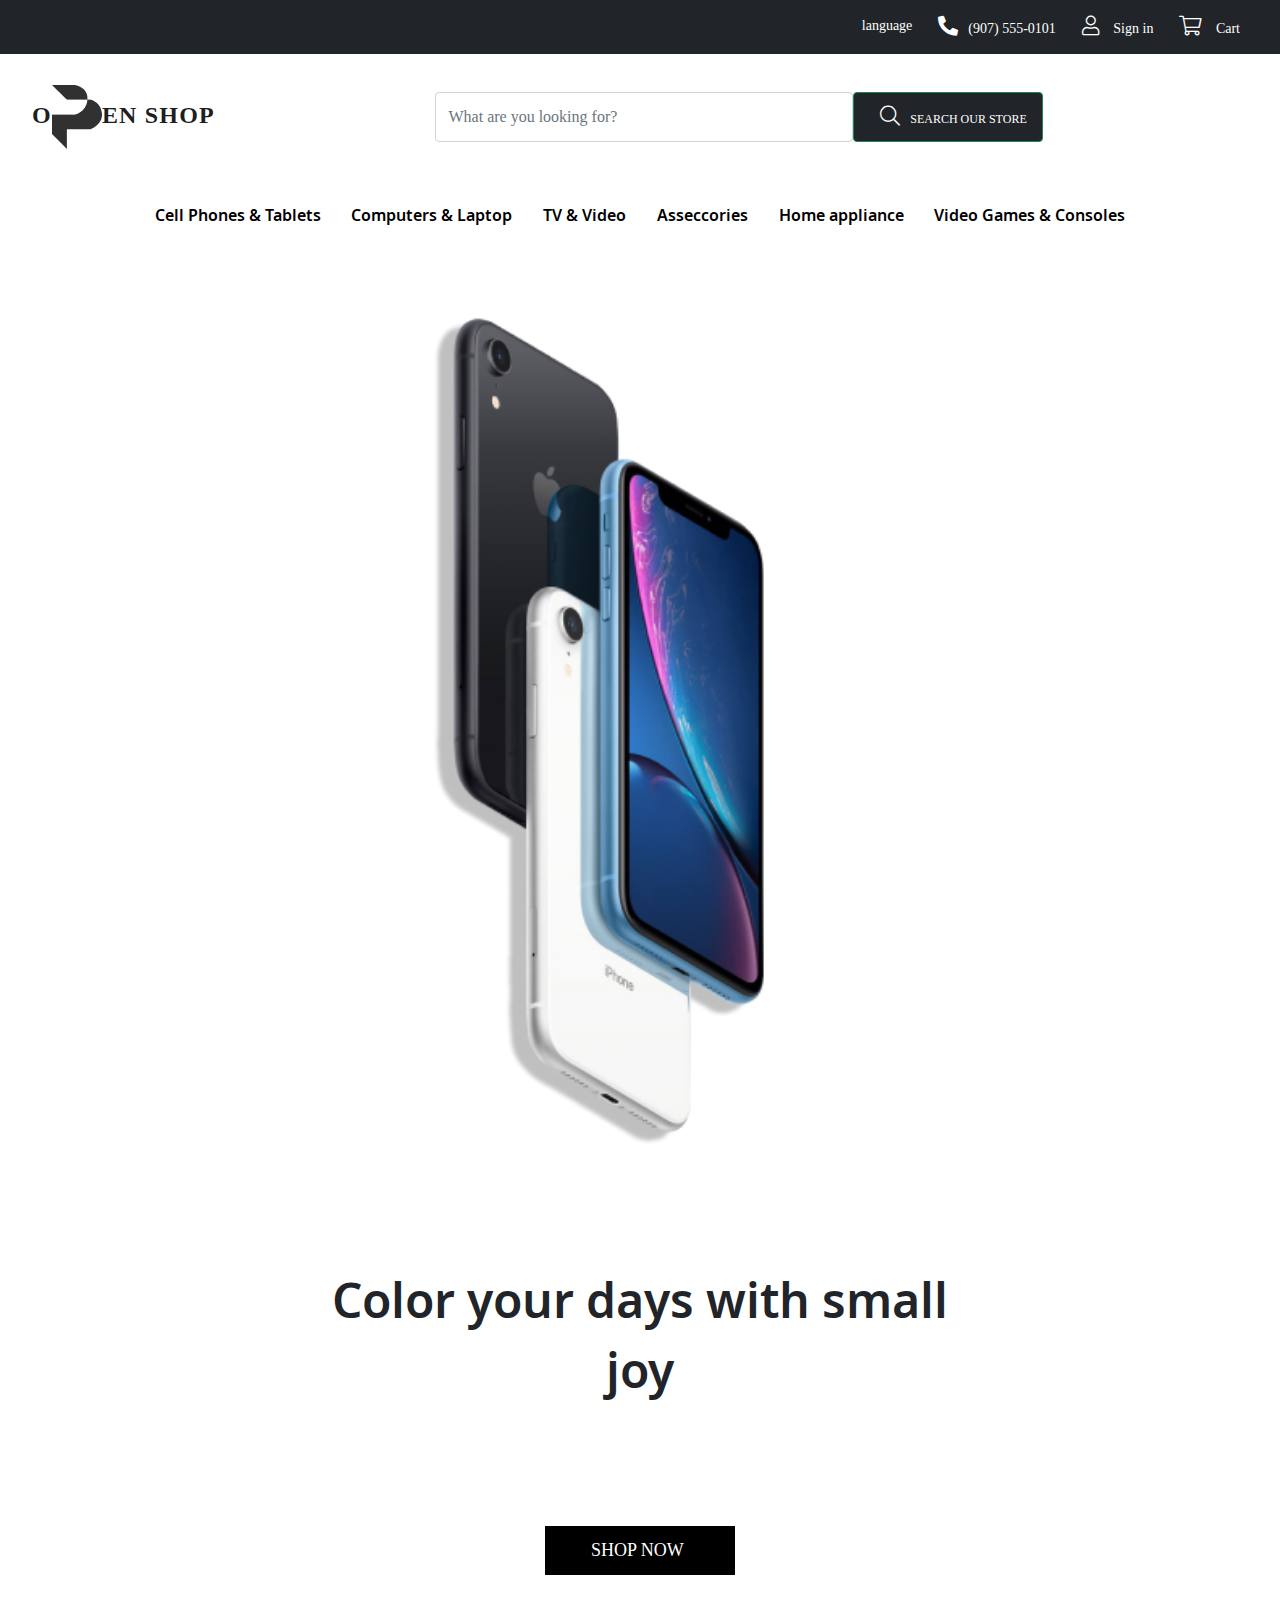
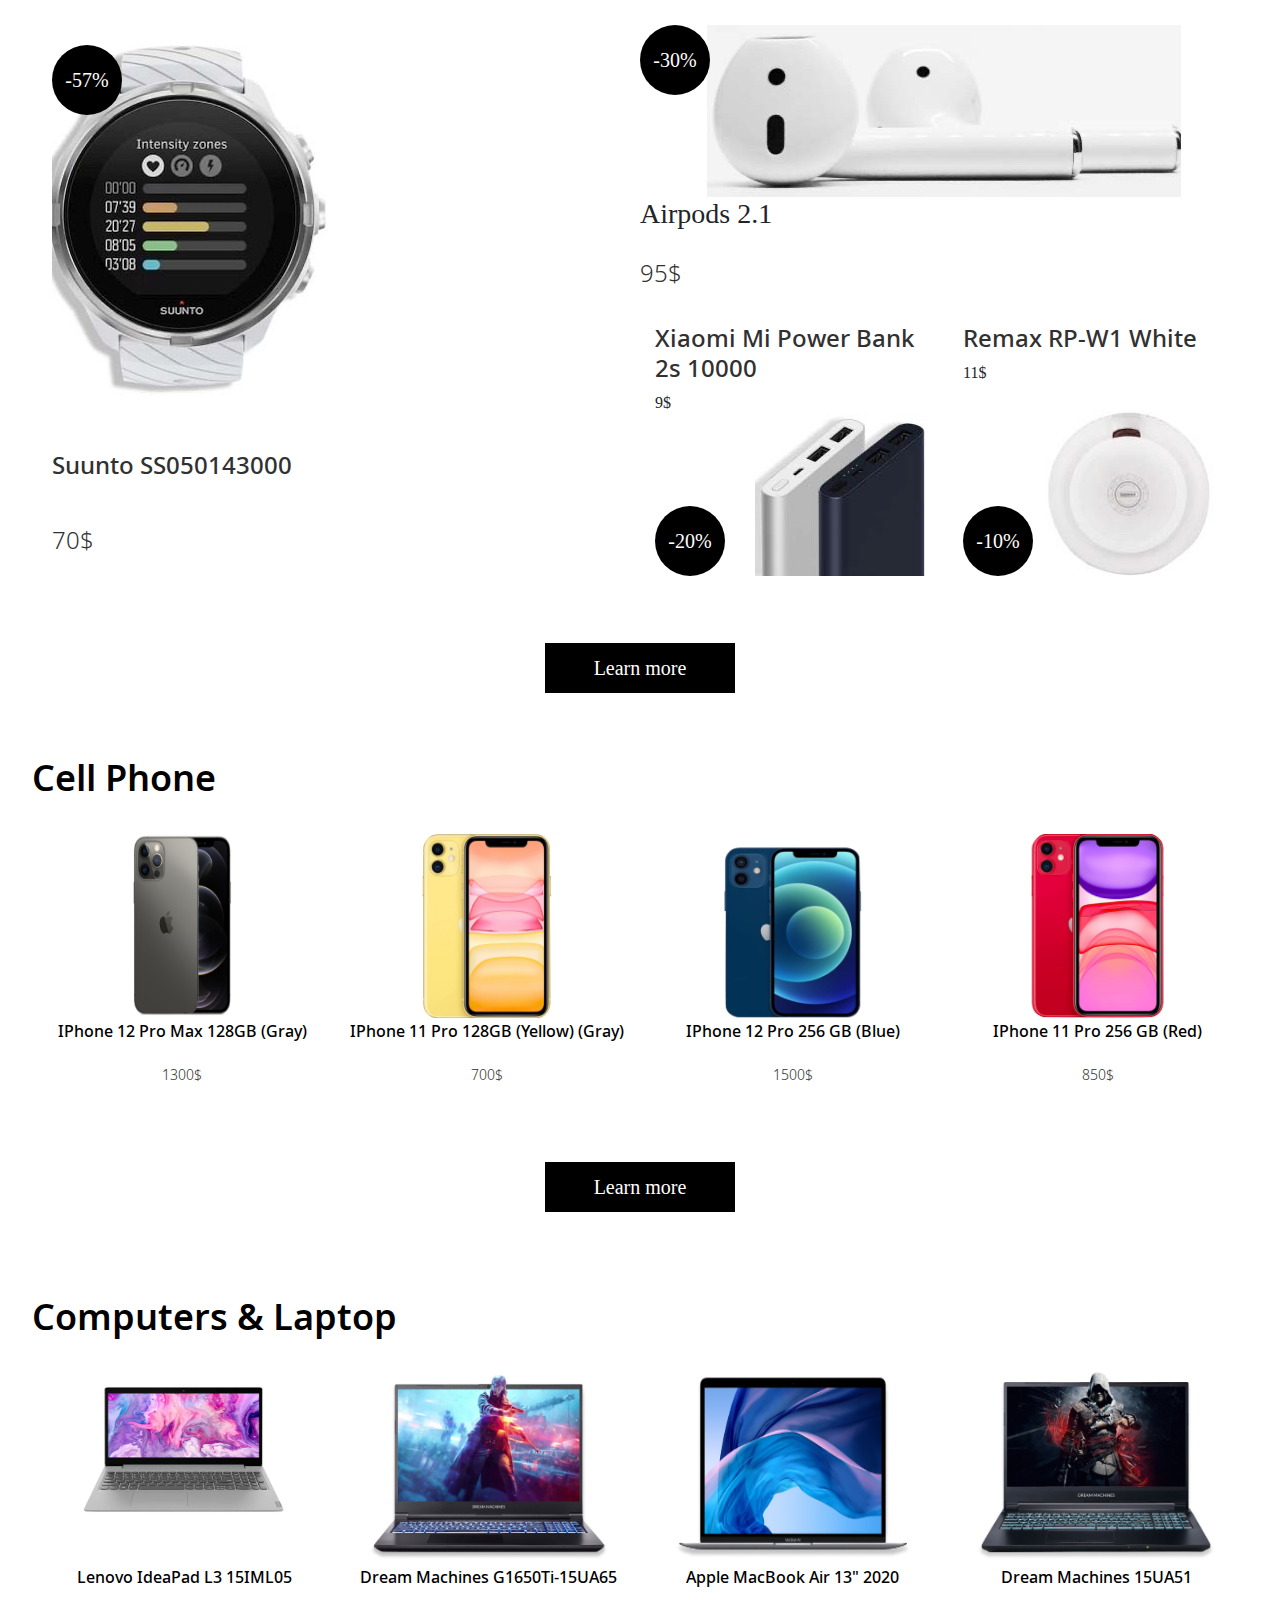
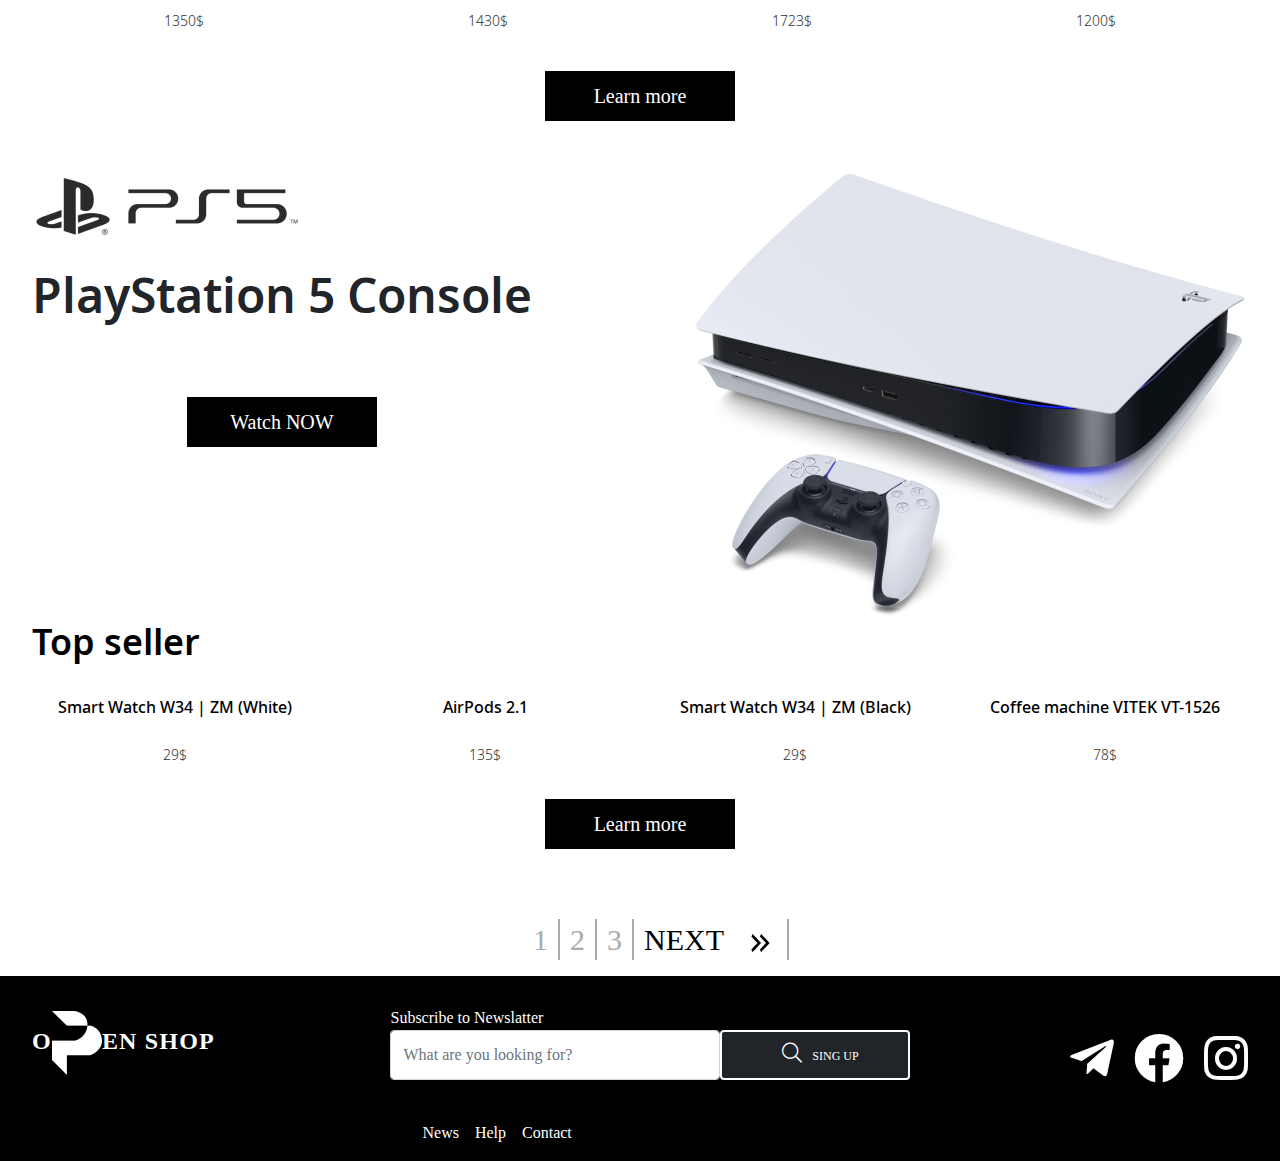
==== commit b2e994db: "Update index.html" ====
--- a/index.html
+++ b/index.html
@@ -351,7 +351,7 @@
         <div class="row">
           <div class="discount__content d-flex justify-content-between mb-5">
             <div class="discount__main col-xl-6 col-lg-6">
-              <div class="discount__lable"><span>-57%</span></div><img src="images/watches.jpeg-photo d-block ">
+              <div class="discount__lable"><span>-57%</span></div><img src="images/watches.jpeg">
               <h3 class="discount__main-title">Suunto SS050143000</h3>
               <span class="discount__price">70$</span>
             </div>
@@ -557,4 +557,4 @@
   <script src="js/bootstrap.bundle.min.js"></script>
 </body>
 
-</html>+</html>
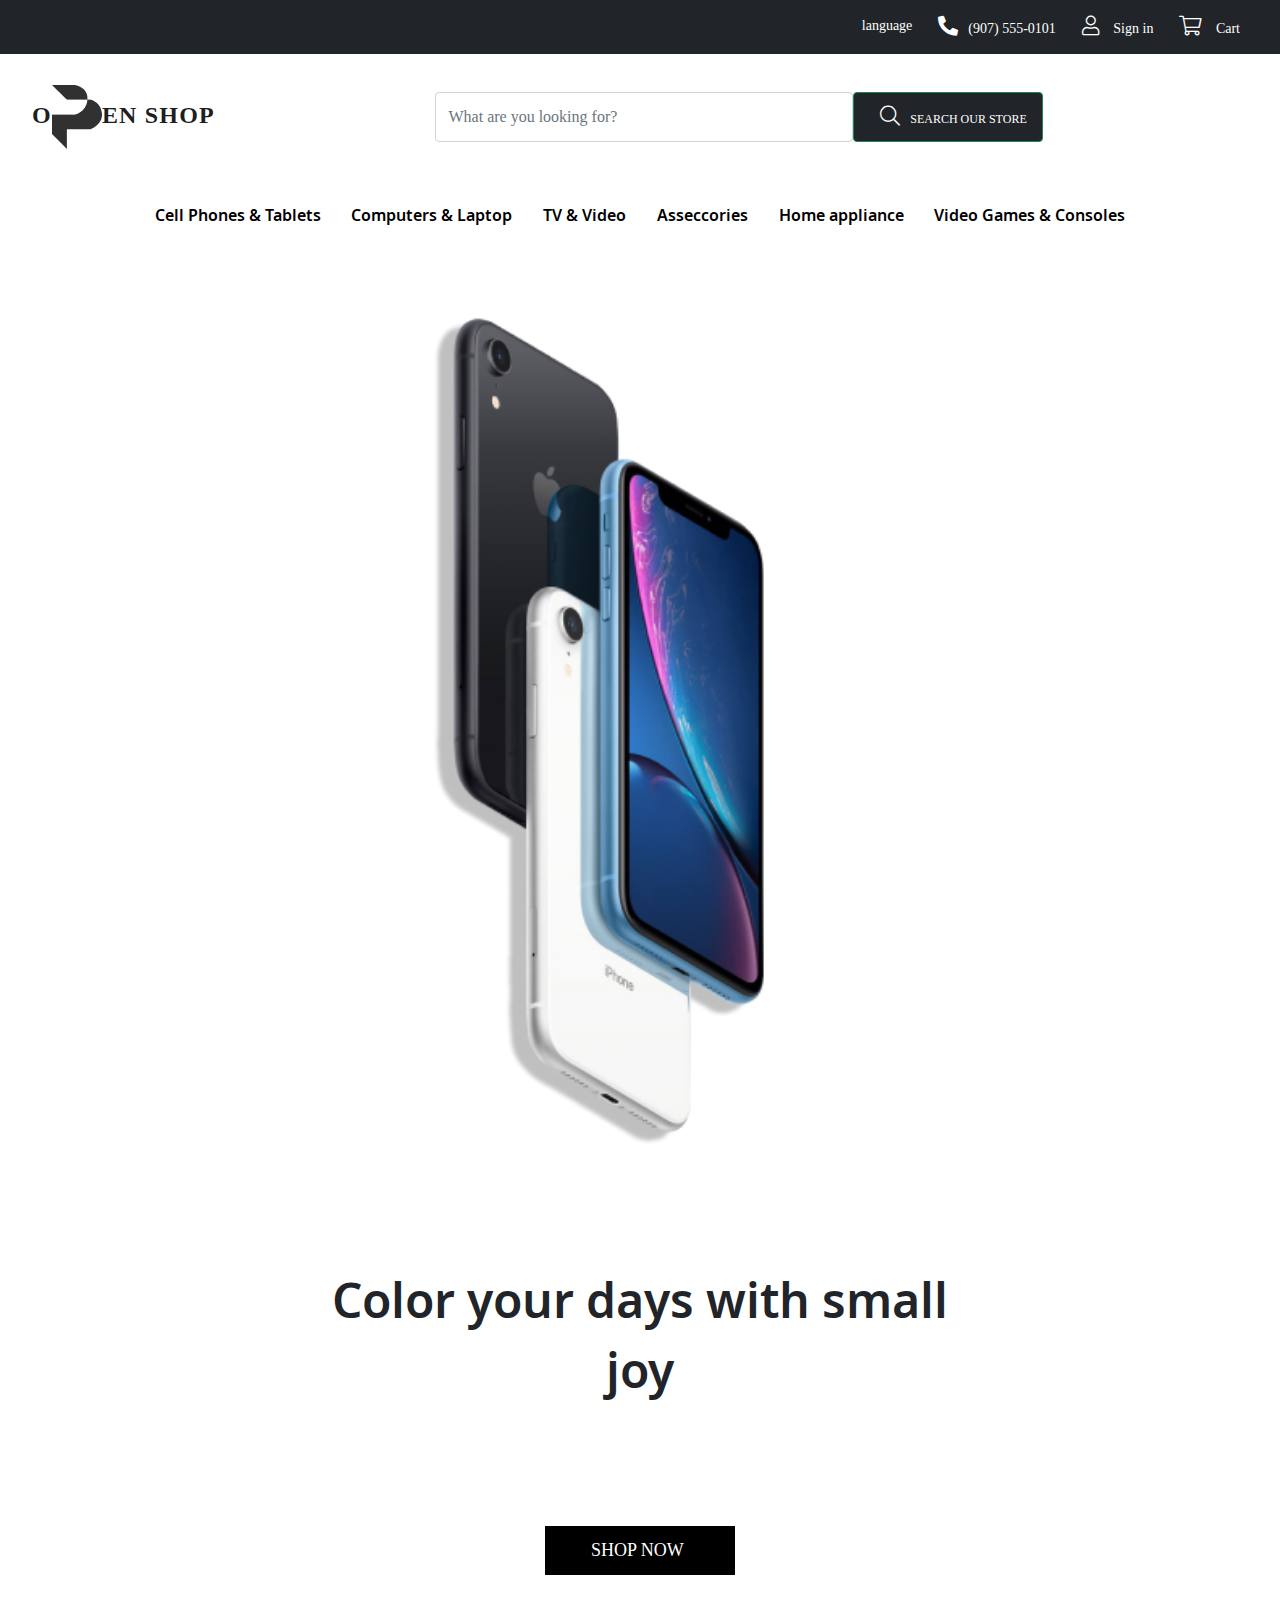
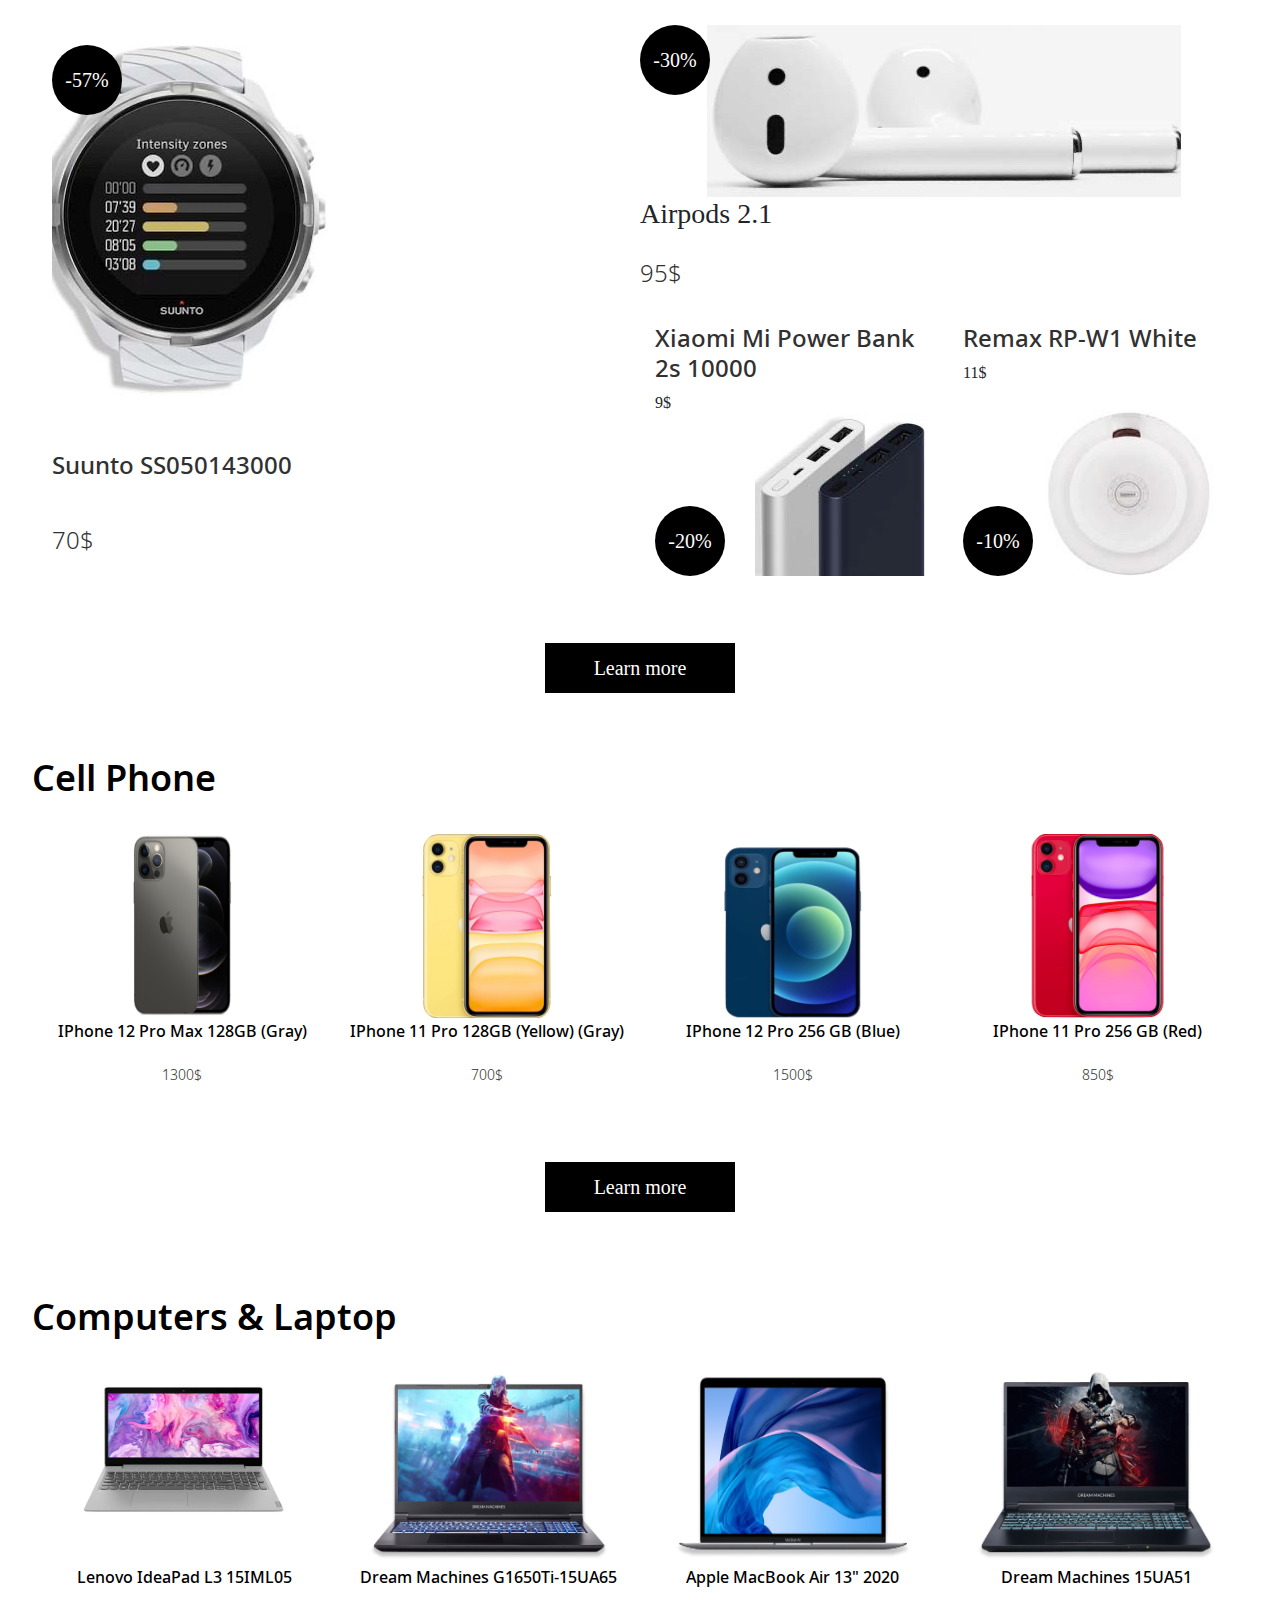
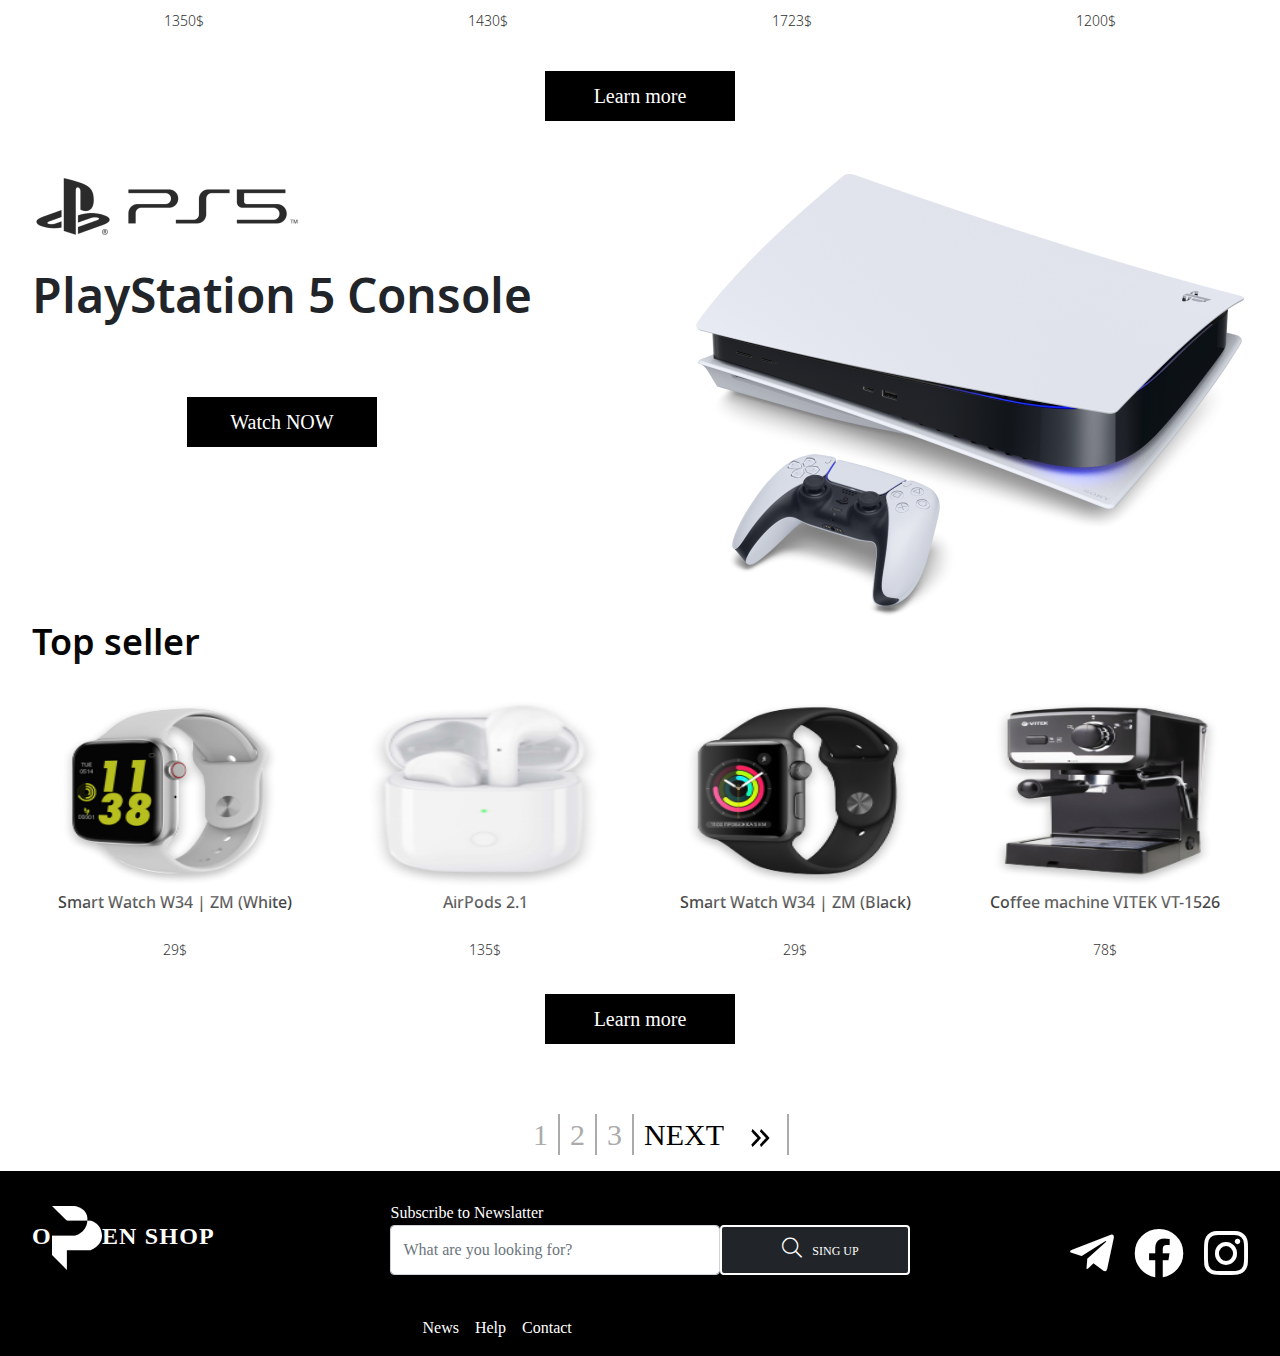
==== commit 1e852d7c: "Update index.html" ====
--- a/index.html
+++ b/index.html
@@ -481,22 +481,22 @@
         <h2 class="titles">Top seller</h2>
         <div class="row">
           <div class="top__item col-sm-6 col-12 d-flex flex-column align-items-center col-md-6 col-xl-3 col-lg-3">
-            <img src="images/iwatch.png" alt="" class="top__photo pc__photo slider__photo kogo">
+            <img src="images/iwatch.png" alt="" class="top__photo pc__photo slider__photo">
             <h3 class="top__title pc__title">Smart Watch W34 | ZM (White)</h3>
             <span class="top__price d-flex justify-content-center my-1 pc__price">29$</span>
           </div>
           <div class="top__item col-sm-6 col-12 d-flex flex-column align-items-center col-md-6 col-xl-3 col-lg-3">
-            <img src="images/airpods.png" alt="" class="top__photo pc__photo slider__photo kogo">
+            <img src="images/airpods.png" alt="" class="top__photo pc__photo slider__photo">
             <h3 class="top__title pc__title">AirPods 2.1</h3>
             <span class="top__price d-flex justify-content-center my-1 pc__price">135$</span>
           </div>
           <div class="top__item col-sm-6 col-12 d-flex flex-column align-items-center col-md-6 col-xl-3 col-lg-3">
-            <img src="images/topper.png" alt="" class="top__photo pc__photo slider__photo kogo">
+            <img src="images/topper.png" alt="" class="top__photo pc__photo slider__photo">
             <h3 class="top__title pc__title">Smart Watch W34 | ZM (Black)</h3>
             <span class="top__price d-flex justify-content-center my-1 pc__price">29$</span>
           </div>
           <div class="top__item col-sm-6 col-12 d-flex flex-column align-items-center col-md-6 col-xl-3 col-lg-3">
-            <img src="images/cofee.png" alt="" class="top__photo pc__photo slider__photo kogo">
+            <img src="images/cofee.png" alt="" class="top__photo pc__photo slider__photo">
             <h3 class="top__title pc__title">Coffee machine VITEK VT-1526</h3>
             <span class="top__price d-flex justify-content-center my-1 pc__price">78$</span>
           </div>
